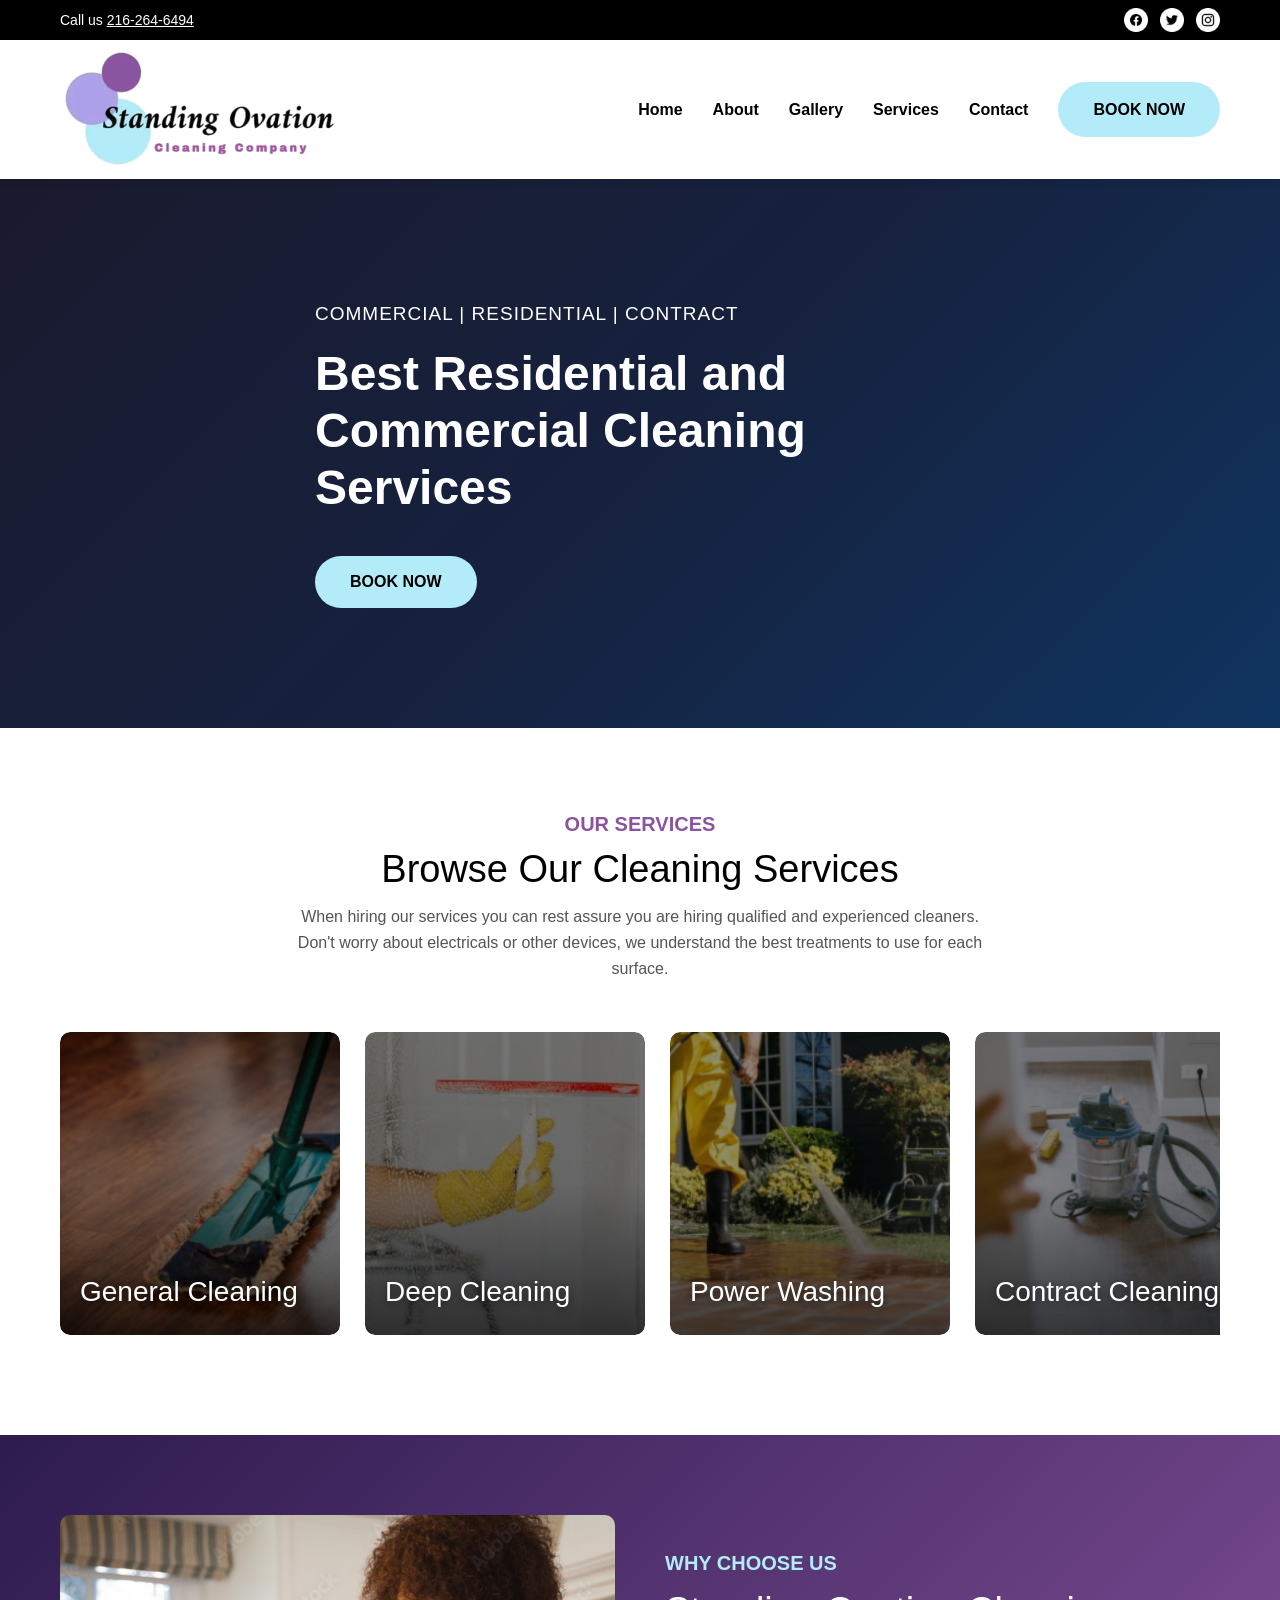
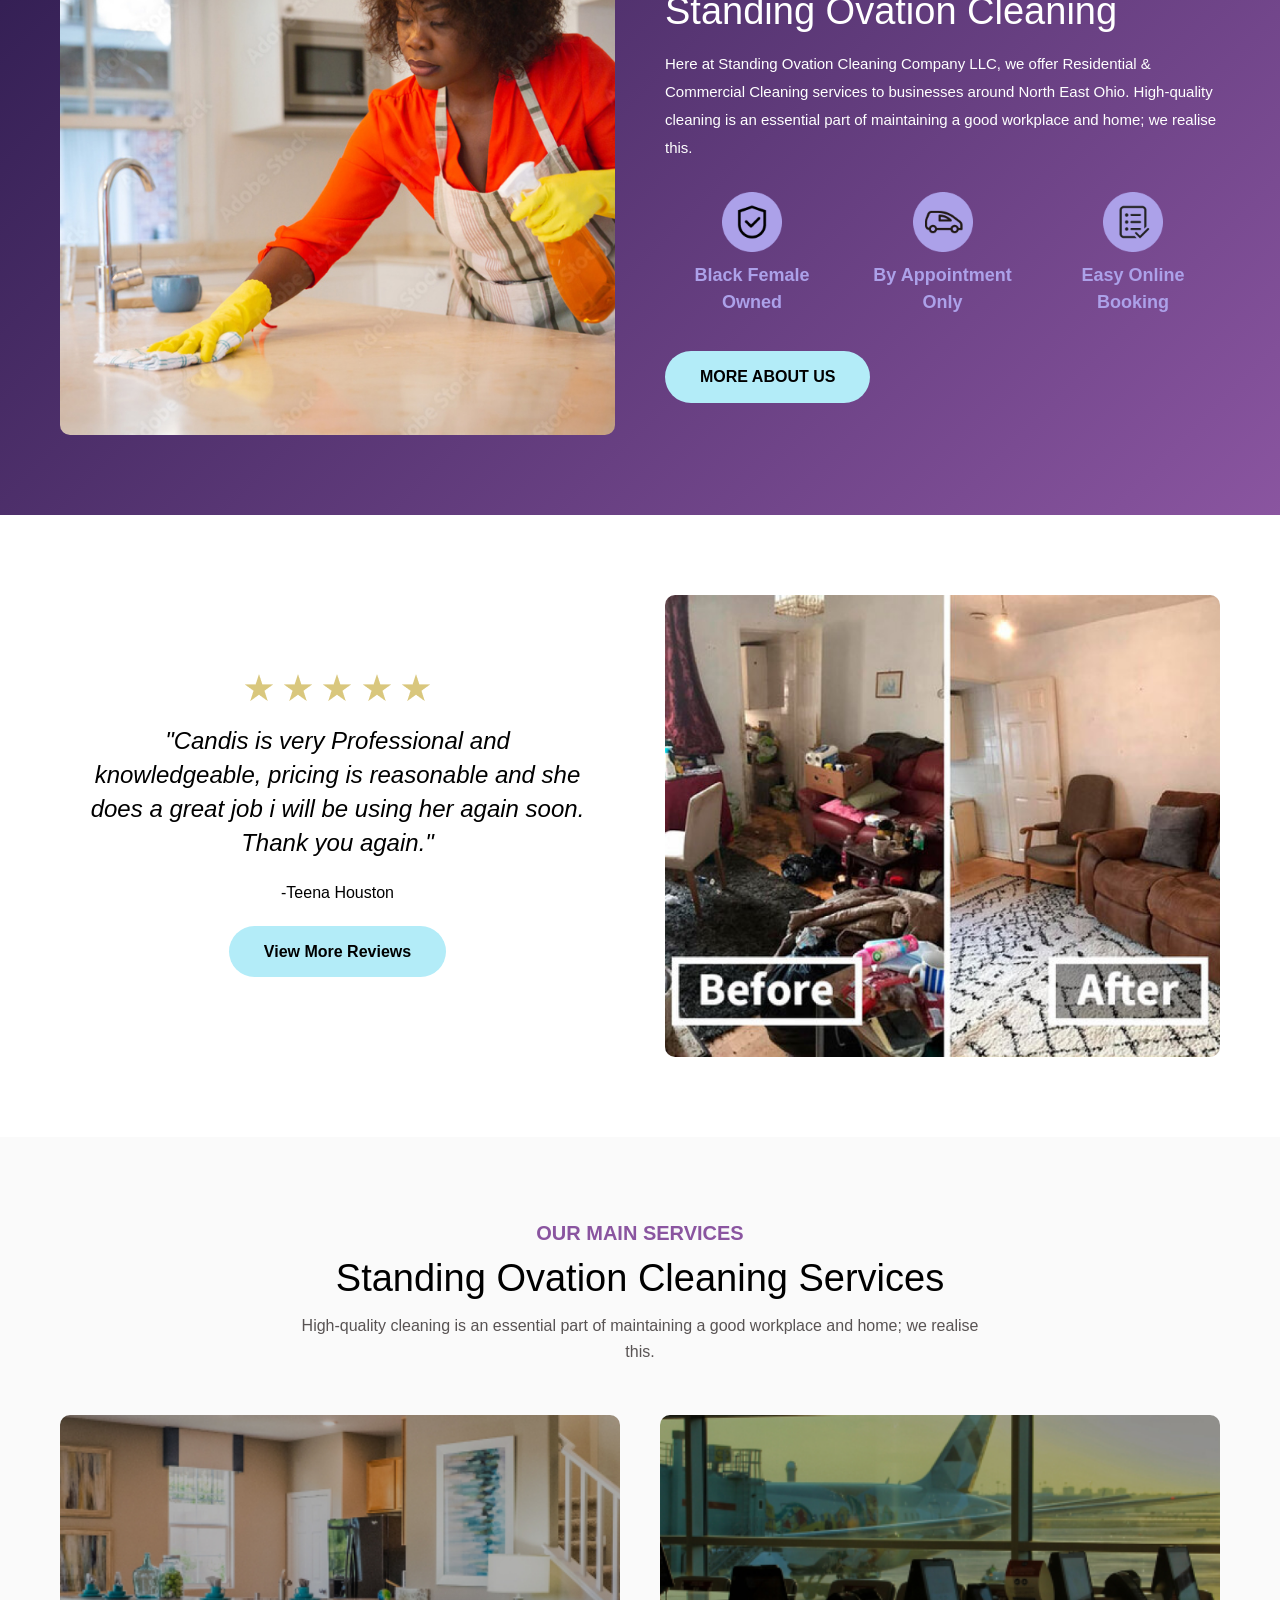
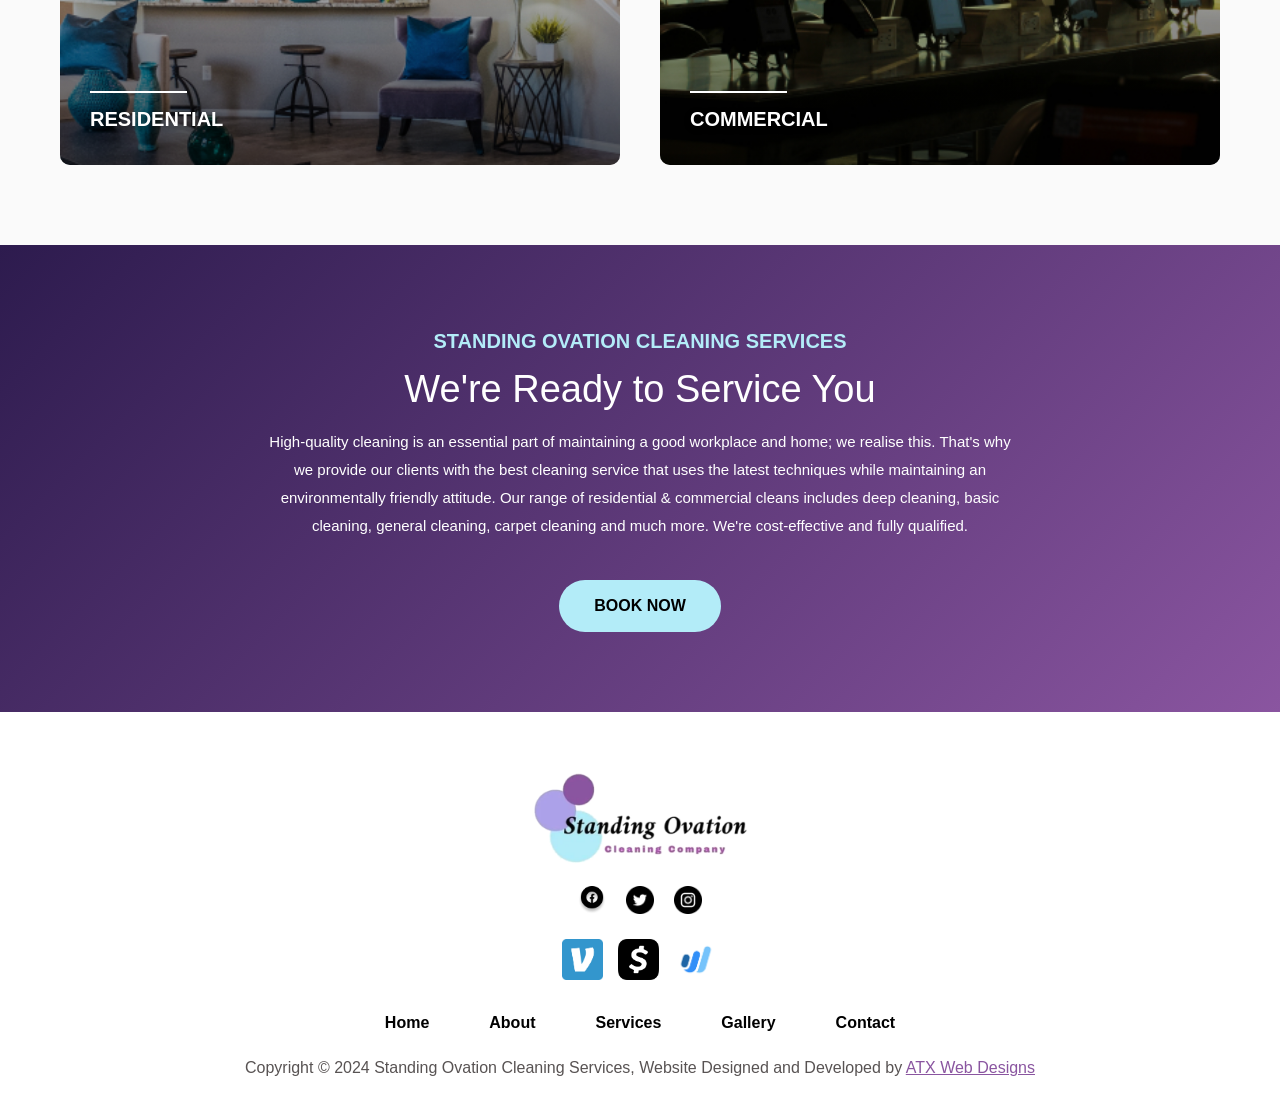
==== index.html @ 02c88025 "Rebuild site as standalone HTML/CSS/JS - decouple from WordPress Remove all WordPress/Divi dependenc" ====
<!DOCTYPE html>
<html lang="en">
<head>
  <meta charset="UTF-8">
  <meta name="viewport" content="width=device-width, initial-scale=1.0, user-scalable=yes, maximum-scale=5.0">
  <title>Standing Ovation Cleaning Company | Residential &amp; Commercial Cleaning Services</title>
  <meta name="description" content="Standing Ovation Cleaning Company LLC offers professional residential and commercial cleaning services in Northeast Ohio. Black female owned. Book online today.">

  <!-- Open Graph -->
  <meta property="og:type" content="website">
  <meta property="og:title" content="Standing Ovation Cleaning Company | Residential &amp; Commercial Cleaning Services">
  <meta property="og:description" content="Professional residential and commercial cleaning services in Northeast Ohio. Black female owned. Book online today.">
  <meta property="og:url" content="https://standingovationcleaning.us/">
  <meta property="og:site_name" content="Standing Ovation Cleaning Company">
  <meta property="og:image" content="images/logo-cutout-1.png">
  <meta property="og:locale" content="en_US">

  <!-- Favicon -->
  <link rel="icon" href="images/cropped-fab-icon-192x192.png" sizes="192x192">
  <link rel="apple-touch-icon" href="images/cropped-fab-icon-180x180.png">

  <!-- Stylesheet -->
  <link rel="stylesheet" href="css/styles.css">

  <!-- Schema.org LocalBusiness Structured Data -->
  <script type="application/ld+json">
  {
    "@context": "https://schema.org",
    "@type": "LocalBusiness",
    "name": "Standing Ovation Cleaning Company LLC",
    "description": "Professional residential and commercial cleaning services in Northeast Ohio.",
    "url": "https://standingovationcleaning.us/",
    "telephone": "+1-216-264-6494",
    "image": "https://standingovationcleaning.us/images/logo-cutout-1.png",
    "address": {
      "@type": "PostalAddress",
      "addressRegion": "OH",
      "addressCountry": "US"
    },
    "areaServed": {
      "@type": "Place",
      "name": "Northeast Ohio"
    },
    "sameAs": [
      "https://www.facebook.com/standingovationcleaningcompany",
      "https://www.instagram.com/standingovation_cleaning/"
    ],
    "serviceType": [
      "Residential Cleaning",
      "Commercial Cleaning",
      "Deep Cleaning",
      "General Cleaning",
      "Power Washing",
      "Contract Cleaning",
      "Maid Service",
      "Janitorial Cleaning",
      "Appliance Cleaning"
    ]
  }
  </script>
</head>
<body>

  <!-- Top Bar -->
  <div class="top-bar">
    <div class="container">
      <div class="top-bar-left">
        <p>Call us <a href="tel:+12162646494">216-264-6494</a></p>
      </div>
      <div class="top-bar-right">
        <ul class="social-icons">
          <li>
            <a href="https://www.facebook.com/standingovationcleaningcompany" target="_blank" rel="noopener" aria-label="Facebook">
              <img src="images/facebook.png" alt="Facebook icon" width="24" height="24">
            </a>
          </li>
          <li>
            <a href="https://twitter.com/intent/tweet?text=Standing+Ovation+Cleaning+Company+LLC&amp;url=https%3A%2F%2Fcleaningcompany.us" target="_blank" rel="noopener" aria-label="Twitter">
              <img src="images/twitter.png" alt="Twitter icon" width="24" height="24">
            </a>
          </li>
          <li>
            <a href="https://www.instagram.com/standingovation_cleaning/" target="_blank" rel="noopener" aria-label="Instagram">
              <img src="images/instagram.png" alt="Instagram icon" width="24" height="24">
            </a>
          </li>
        </ul>
      </div>
    </div>
  </div>

  <!-- Header -->
  <header class="site-header">
    <div class="container">
      <a href="#" class="logo">
        <img src="images/logo-cutout-1.png" alt="Standing Ovation Cleaning Company logo" width="278" height="119">
      </a>

      <button class="mobile-menu-toggle" aria-label="Open navigation menu" aria-expanded="false" aria-controls="main-nav">
        <span class="hamburger-icon"></span>
      </button>

      <nav id="main-nav" class="main-nav" aria-label="Main navigation">
        <ul class="nav-list">
          <li><a href="#" aria-current="page">Home</a></li>
          <li><a href="#about">About</a></li>
          <li><a href="#gallery">Gallery</a></li>
          <li class="has-submenu">
            <a href="#services">Services</a>
            <ul class="submenu">
              <li><a href="#services">General Cleaning</a></li>
              <li><a href="#services">Deep Cleaning</a></li>
              <li><a href="#services">Amenities</a></li>
            </ul>
          </li>
          <li><a href="#contact">Contact</a></li>
          <li><a href="#booking" class="btn btn-nav">BOOK NOW</a></li>
        </ul>
      </nav>
    </div>
  </header>

  <main>

    <!-- Hero Banner -->
    <section class="hero" id="home">
      <div class="container">
        <div class="hero-content">
          <p class="hero-subtitle">COMMERCIAL | RESIDENTIAL | CONTRACT</p>
          <h1>Best Residential and Commercial Cleaning Services</h1>
          <a href="#booking" class="btn btn-primary">BOOK NOW</a>
        </div>
      </div>
    </section>

    <!-- Services Carousel -->
    <section class="services-carousel" id="services">
      <div class="container">
        <div class="section-header">
          <p class="section-label">OUR SERVICES</p>
          <h2>Browse Our Cleaning Services</h2>
          <p>When hiring our services you can rest assure you are hiring qualified and experienced cleaners. Don't worry about electricals or other devices, we understand the best treatments to use for each surface.</p>
        </div>

        <div class="carousel-track">
          <div class="carousel-card">
            <a href="#booking">
              <img src="images/general-cleaning-new.jpg" alt="General cleaning service - professional home cleaning" loading="lazy">
              <h3>General Cleaning</h3>
            </a>
          </div>
          <div class="carousel-card">
            <a href="#booking">
              <img src="images/deep-clening-new.jpg" alt="Deep cleaning service - thorough sanitization and scrubbing" loading="lazy">
              <h3>Deep Cleaning</h3>
            </a>
          </div>
          <div class="carousel-card">
            <a href="#booking">
              <img src="images/power-cleaning-new.jpg" alt="Power washing service - exterior pressure cleaning" loading="lazy">
              <h3>Power Washing</h3>
            </a>
          </div>
          <div class="carousel-card">
            <a href="#booking">
              <img src="images/contract-cleaning-new.png" alt="Contract cleaning service - scheduled recurring cleaning" loading="lazy">
              <h3>Contract Cleaning</h3>
            </a>
          </div>
          <div class="carousel-card">
            <a href="#booking">
              <img src="images/maid-cleaning-new.jpg" alt="Maid service - professional housekeeping" loading="lazy">
              <h3>Maid Service</h3>
            </a>
          </div>
          <div class="carousel-card">
            <a href="#booking">
              <img src="images/pexels-tima-miroshnichenko-6195273.png" alt="Janitorial cleaning service - office and facility maintenance" loading="lazy">
              <h3>Janitorial Cleaning</h3>
            </a>
          </div>
          <div class="carousel-card">
            <a href="#booking">
              <img src="images/Appliance-Cleaning-new.jpg" alt="Appliance cleaning service - kitchen and laundry appliance care" loading="lazy">
              <h3>Appliance Cleaning</h3>
            </a>
          </div>
        </div>
      </div>
    </section>

    <!-- Why Choose Us -->
    <section class="why-choose-us" id="about">
      <div class="container">
        <div class="why-choose-us-grid">
          <div class="why-choose-us-image">
            <img src="images/Rectangle-15.jpg" alt="Standing Ovation Cleaning team member providing professional cleaning service" width="720" height="674" loading="lazy">
          </div>
          <div class="why-choose-us-content">
            <p class="section-label">WHY CHOOSE US</p>
            <h2>Standing Ovation Cleaning</h2>
            <p>Here at Standing Ovation Cleaning Company LLC, we offer Residential &amp; Commercial Cleaning services to businesses around North East Ohio. High-quality cleaning is an essential part of maintaining a good workplace and home; we realise this.</p>

            <div class="features">
              <div class="feature">
                <img src="images/nick-pic.png" alt="Black female owned business icon" loading="lazy">
                <h3>Black Female Owned</h3>
              </div>
              <div class="feature">
                <img src="images/car.png" alt="By appointment only icon" loading="lazy">
                <h3>By Appointment Only</h3>
              </div>
              <div class="feature">
                <img src="images/doc-pic.png" alt="Easy online booking icon" loading="lazy">
                <h3>Easy Online Booking</h3>
              </div>
            </div>

            <a href="#about" class="btn btn-secondary">MORE ABOUT US</a>
          </div>
        </div>
      </div>
    </section>

    <!-- Testimonial -->
    <section class="testimonial" id="gallery">
      <div class="container">
        <div class="testimonial-grid">
          <div class="testimonial-content">
            <img src="images/slider-star.png" alt="Five star rating" loading="lazy">
            <blockquote>
              <p>"Candis is very Professional and knowledgeable, pricing is reasonable and she does a great job i will be using her again soon. Thank you again."</p>
            </blockquote>
            <p class="testimonial-author">-Teena Houston</p>
            <a href="#about" class="testimonial-link">View More Reviews</a>
          </div>
          <div class="testimonial-image">
            <img src="images/Rectangle-24.png" alt="Happy customer after professional cleaning service" width="720" height="600" loading="lazy">
          </div>
        </div>
      </div>
    </section>

    <!-- Main Services -->
    <section class="main-services">
      <div class="container">
        <div class="section-header">
          <p class="section-label">OUR MAIN SERVICES</p>
          <h2>Standing Ovation Cleaning Services</h2>
          <p>High-quality cleaning is an essential part of maintaining a good workplace and home; we realise this.</p>
        </div>

        <div class="main-services-grid">
          <div class="main-service-card">
            <img src="images/Rectangle-18.jpg" alt="Residential cleaning - clean and organized living room" loading="lazy">
            <h3><a href="#booking">RESIDENTIAL</a></h3>
          </div>
          <div class="main-service-card">
            <img src="images/Rectangle-19.jpg" alt="Commercial cleaning - professional office space cleaning" loading="lazy">
            <h3><a href="#booking">COMMERCIAL</a></h3>
          </div>
        </div>
      </div>
    </section>

    <!-- Call to Action -->
    <section class="cta" id="booking">
      <div class="container">
        <p class="section-label">STANDING OVATION CLEANING SERVICES</p>
        <h2>We're Ready to Service You</h2>
        <p>High-quality cleaning is an essential part of maintaining a good workplace and home; we realise this. That's why we provide our clients with the best cleaning service that uses the latest techniques while maintaining an environmentally friendly attitude. Our range of residential &amp; commercial cleans includes deep cleaning, basic cleaning, general cleaning, carpet cleaning and much more. We're cost-effective and fully qualified.</p>
        <a href="#booking" class="btn btn-primary">BOOK NOW</a>
      </div>
    </section>

  </main>

  <!-- Footer -->
  <footer class="site-footer" id="contact">
    <div class="container">
      <div class="footer-logo">
        <a href="#">
          <img src="images/logo-cutout-1.png" alt="Standing Ovation Cleaning Company logo" loading="lazy">
        </a>
      </div>

      <ul class="footer-social">
        <li>
          <a href="https://www.facebook.com/standingovationcleaningcompany" target="_blank" rel="noopener" aria-label="Facebook">
            <img src="images/facebook-black.png" alt="Facebook icon" loading="lazy">
          </a>
        </li>
        <li>
          <a href="https://twitter.com/intent/tweet?text=Standing+Ovation+Cleaning+Company+LLC&amp;url=https%3A%2F%2Fcleaningcompany.us" target="_blank" rel="noopener" aria-label="Twitter">
            <img src="images/twitter-black.png" alt="Twitter icon" loading="lazy">
          </a>
        </li>
        <li>
          <a href="https://www.instagram.com/standingovation_cleaning/" target="_blank" rel="noopener" aria-label="Instagram">
            <img src="images/instagram-black.png" alt="Instagram icon" loading="lazy">
          </a>
        </li>
      </ul>

      <div class="payment-icons">
        <img src="images/images.png" alt="Credit card payments accepted" loading="lazy">
        <img src="images/cashapp-icon-2048x2047-bgl2c1jd.png" alt="CashApp payments accepted" loading="lazy">
        <img src="images/ov2lgrxqttiauqhbpsqf.png" alt="Additional payment method accepted" loading="lazy">
      </div>

      <nav class="footer-nav" aria-label="Footer navigation">
        <ul>
          <li><a href="#">Home</a></li>
          <li><a href="#about">About</a></li>
          <li><a href="#services">Services</a></li>
          <li><a href="#gallery">Gallery</a></li>
          <li><a href="#contact">Contact</a></li>
        </ul>
      </nav>

      <p class="copyright">Copyright &copy; 2024 Standing Ovation Cleaning Services, Website Designed and Developed by <a href="https://www.atxwebdesigns.com/" target="_blank" rel="noopener">ATX Web Designs</a></p>
    </div>
  </footer>

  <script src="js/main.js"></script>
</body>
</html>
---- css/styles.css ----
/* ============================================================
   Standing Ovation Cleaning Company — Main Stylesheet
   ============================================================ */

/* ----------------------------------------------------------
   Custom Properties
   ---------------------------------------------------------- */
:root {
  --color-primary-cyan: #B3ECF8;
  --color-purple: #8A55A0;
  --color-purple-accent: #ACA1E9;
  --color-text-dark: #000000;
  --color-text-gray: #585353;
  --color-white: #FFFFFF;

  --font-family: 'Gotham', Arial, Helvetica, sans-serif;
}

/* ----------------------------------------------------------
   @font-face — Gotham Family
   Font files expected at ../fonts/ relative to this CSS file.
   ---------------------------------------------------------- */

/* Gotham Black — 900 */
@font-face {
  font-family: 'Gotham';
  src: url('../fonts/Gotham-Black.woff2') format('woff2'),
       url('../fonts/Gotham-Black.woff') format('woff'),
       url('../fonts/Gotham-Black.ttf') format('truetype');
  font-weight: 900;
  font-style: normal;
  font-display: swap;
}

/* Gotham Bold — 700 */
@font-face {
  font-family: 'Gotham';
  src: url('../fonts/Gotham-Bold.woff2') format('woff2'),
       url('../fonts/Gotham-Bold.woff') format('woff'),
       url('../fonts/Gotham-Bold.ttf') format('truetype');
  font-weight: 700;
  font-style: normal;
  font-display: swap;
}

/* Gotham Medium — 500 */
@font-face {
  font-family: 'Gotham';
  src: url('../fonts/Gotham-Medium.woff2') format('woff2'),
       url('../fonts/Gotham-Medium.woff') format('woff'),
       url('../fonts/Gotham-Medium.ttf') format('truetype');
  font-weight: 500;
  font-style: normal;
  font-display: swap;
}

/* Gotham Light — 300 */
@font-face {
  font-family: 'Gotham';
  src: url('../fonts/Gotham-Light.woff2') format('woff2'),
       url('../fonts/Gotham-Light.woff') format('woff'),
       url('../fonts/Gotham-Light.ttf') format('truetype');
  font-weight: 300;
  font-style: normal;
  font-display: swap;
}

/* Gotham XLight — 200 */
@font-face {
  font-family: 'Gotham';
  src: url('../fonts/Gotham-XLight.woff2') format('woff2'),
       url('../fonts/Gotham-XLight.woff') format('woff'),
       url('../fonts/Gotham-XLight.ttf') format('truetype');
  font-weight: 200;
  font-style: normal;
  font-display: swap;
}

/* Gotham Thin — 100 */
@font-face {
  font-family: 'Gotham';
  src: url('../fonts/Gotham-Thin.woff2') format('woff2'),
       url('../fonts/Gotham-Thin.woff') format('woff'),
       url('../fonts/Gotham-Thin.ttf') format('truetype');
  font-weight: 100;
  font-style: normal;
  font-display: swap;
}

/* Gotham Book Italic — 500 italic */
@font-face {
  font-family: 'Gotham';
  src: url('../fonts/Gotham-BookItalic.woff2') format('woff2'),
       url('../fonts/Gotham-BookItalic.woff') format('woff'),
       url('../fonts/Gotham-BookItalic.ttf') format('truetype');
  font-weight: 500;
  font-style: italic;
  font-display: swap;
}

/* Gotham Thin Italic — 100 italic */
@font-face {
  font-family: 'Gotham';
  src: url('../fonts/Gotham-ThinItalic.woff2') format('woff2'),
       url('../fonts/Gotham-ThinItalic.woff') format('woff'),
       url('../fonts/Gotham-ThinItalic.ttf') format('truetype');
  font-weight: 100;
  font-style: italic;
  font-display: swap;
}

/* Gotham XLight Italic — 200 italic */
@font-face {
  font-family: 'Gotham';
  src: url('../fonts/Gotham-XLightItalic.woff2') format('woff2'),
       url('../fonts/Gotham-XLightItalic.woff') format('woff'),
       url('../fonts/Gotham-XLightItalic.ttf') format('truetype');
  font-weight: 200;
  font-style: italic;
  font-display: swap;
}

/* Gotham Ultra Italic — 900 italic */
@font-face {
  font-family: 'Gotham';
  src: url('../fonts/Gotham-UltraItalic.woff2') format('woff2'),
       url('../fonts/Gotham-UltraItalic.woff') format('woff'),
       url('../fonts/Gotham-UltraItalic.ttf') format('truetype');
  font-weight: 900;
  font-style: italic;
  font-display: swap;
}

/* ----------------------------------------------------------
   Reset & Base
   ---------------------------------------------------------- */
*,
*::before,
*::after {
  box-sizing: border-box;
  margin: 0;
  padding: 0;
}

html {
  scroll-behavior: smooth;
}

body {
  font-family: var(--font-family);
  font-weight: 400;
  color: var(--color-text-dark);
  line-height: 1.6;
  -webkit-font-smoothing: antialiased;
  -moz-osx-font-smoothing: grayscale;
}

img {
  max-width: 100%;
  height: auto;
  display: block;
}

a {
  text-decoration: none;
  color: inherit;
}

ul {
  list-style: none;
}

/* Keyboard-accessible focus outlines */
:focus-visible {
  outline: 2px solid var(--color-purple);
  outline-offset: 2px;
}

/* ----------------------------------------------------------
   Layout — Container
   ---------------------------------------------------------- */
.container {
  max-width: 1200px;
  margin: 0 auto;
  padding: 0 20px;
}

/* ----------------------------------------------------------
   Buttons (shared)
   ---------------------------------------------------------- */
.btn {
  display: inline-block;
  font-family: var(--font-family);
  font-weight: 600;
  font-size: 16px;
  border: none;
  cursor: pointer;
  border-radius: 50px;
  padding: 13px 35px;
  transition: background-color 0.3s ease, color 0.3s ease;
  text-align: center;
}

.btn-primary {
  background-color: var(--color-primary-cyan);
  color: var(--color-text-dark);
}

.btn-primary:hover,
.btn-primary:focus,
.btn-primary:active {
  background-color: var(--color-purple);
  color: var(--color-white);
}

.btn-secondary {
  background-color: var(--color-primary-cyan);
  color: var(--color-text-dark);
}

.btn-secondary:hover,
.btn-secondary:focus,
.btn-secondary:active {
  background-color: var(--color-purple);
  color: var(--color-white);
}

.btn-nav {
  background-color: var(--color-primary-cyan);
  color: var(--color-text-dark);
  padding: 15px 35px;
  font-weight: 900;
}

.btn-nav:hover,
.btn-nav:focus,
.btn-nav:active {
  background-color: var(--color-purple);
  color: var(--color-white);
}

/* ----------------------------------------------------------
   Top Bar
   ---------------------------------------------------------- */
.top-bar {
  background-color: #000;
  color: var(--color-white);
  font-size: 14px;
  padding: 8px 0;
}

.top-bar .container {
  display: flex;
  justify-content: space-between;
  align-items: center;
}

.top-bar-left p {
  margin: 0;
  font-weight: 400;
}

.top-bar-left a {
  color: var(--color-white);
  text-decoration: underline;
}

.top-bar-left a:hover,
.top-bar-left a:focus,
.top-bar-left a:active {
  color: var(--color-primary-cyan);
}

.social-icons {
  display: flex;
  gap: 12px;
  align-items: center;
}

.social-icons img {
  width: 24px;
  height: 24px;
  transition: opacity 0.2s ease;
}

.social-icons a:hover img,
.social-icons a:focus img,
.social-icons a:active img {
  opacity: 0.7;
}

/* ----------------------------------------------------------
   Header
   ---------------------------------------------------------- */
.site-header {
  background-color: var(--color-white);
  position: sticky;
  top: 0;
  z-index: 1000;
  box-shadow: 0 2px 8px rgba(0, 0, 0, 0.08);
}

.site-header .container {
  display: flex;
  justify-content: space-between;
  align-items: center;
  padding-top: 10px;
  padding-bottom: 10px;
}

/* Logo */
.logo img {
  width: 278px;
  height: 119px;
  object-fit: contain;
}

/* Desktop Navigation */
.nav-list {
  display: flex;
  align-items: center;
  gap: 30px;
}

.nav-list a {
  font-weight: 900;
  font-size: 16px;
  color: var(--color-text-dark);
  transition: color 0.2s ease;
}

.nav-list a:hover,
.nav-list a:focus,
.nav-list a:active {
  color: var(--color-purple);
}

/* Submenu */
.has-submenu {
  position: relative;
}

.submenu {
  position: absolute;
  top: 100%;
  left: 0;
  background-color: var(--color-white);
  box-shadow: 0 4px 12px rgba(0, 0, 0, 0.12);
  border-radius: 4px;
  min-width: 180px;
  padding: 8px 0;
  opacity: 0;
  visibility: hidden;
  transform: translateY(8px);
  transition: opacity 0.25s ease, visibility 0.25s ease, transform 0.25s ease;
  z-index: 100;
}

.has-submenu:hover .submenu,
.has-submenu:focus-within .submenu {
  opacity: 1;
  visibility: visible;
  transform: translateY(0);
}

.submenu li {
  padding: 0;
}

.submenu a {
  display: block;
  padding: 8px 20px;
  font-weight: 500;
  font-size: 14px;
  white-space: nowrap;
}

.submenu a:hover,
.submenu a:focus,
.submenu a:active {
  background-color: #f5f5f5;
  color: var(--color-purple);
}

/* Mobile menu toggle — hidden on desktop */
.mobile-menu-toggle {
  display: none;
  background: none;
  border: none;
  cursor: pointer;
  padding: 10px;
  z-index: 1100;
}

.hamburger-icon,
.hamburger-icon::before,
.hamburger-icon::after {
  display: block;
  width: 28px;
  height: 3px;
  background-color: var(--color-text-dark);
  border-radius: 2px;
  transition: transform 0.3s ease, opacity 0.3s ease;
}

.hamburger-icon {
  position: relative;
}

.hamburger-icon::before,
.hamburger-icon::after {
  content: '';
  position: absolute;
  left: 0;
}

.hamburger-icon::before {
  top: -8px;
}

.hamburger-icon::after {
  top: 8px;
}

/* Hamburger → X animation when .active */
.mobile-menu-toggle.active .hamburger-icon {
  background-color: transparent;
}

.mobile-menu-toggle.active .hamburger-icon::before {
  top: 0;
  transform: rotate(45deg);
}

.mobile-menu-toggle.active .hamburger-icon::after {
  top: 0;
  transform: rotate(-45deg);
}

/* ----------------------------------------------------------
   Hero Section
   ---------------------------------------------------------- */
.hero {
  background: linear-gradient(135deg, #1a1a2e 0%, #16213e 50%, #0f3460 100%);
  background-size: cover;
  background-position: center;
  padding: 120px 0;
  min-height: 500px;
  display: flex;
  align-items: center;
}

.hero-content {
  max-width: 650px;
}

.hero-subtitle {
  font-weight: 500;
  font-size: 19px;
  color: var(--color-white);
  letter-spacing: 1px;
  text-transform: uppercase;
  margin-bottom: 16px;
}

.hero h1 {
  font-weight: 600;
  font-size: 48px;
  line-height: 57px;
  color: var(--color-white);
  margin-bottom: 30px;
}

.hero .btn {
  margin-top: 10px;
}

/* ----------------------------------------------------------
   Section Shared Styles
   ---------------------------------------------------------- */
.section-header {
  text-align: center;
  max-width: 700px;
  margin: 0 auto 50px;
}

.section-label {
  font-weight: 700;
  font-size: 20px;
  text-transform: uppercase;
  margin-bottom: 10px;
}

/* Default section-label color is purple (services, main-services) */
.services-carousel .section-label,
.main-services .section-label {
  color: var(--color-purple);
}

/* Why Choose Us and CTA use cyan label */
.why-choose-us .section-label,
.cta .section-label {
  color: var(--color-primary-cyan);
}

.section-header h2 {
  font-weight: 500;
  font-size: 38px;
  line-height: 38px;
  color: var(--color-text-dark);
  margin-bottom: 16px;
}

.section-header p:not(.section-label) {
  font-weight: 500;
  font-size: 16px;
  line-height: 26px;
  color: var(--color-text-gray);
}

/* ----------------------------------------------------------
   Services Carousel
   ---------------------------------------------------------- */
.services-carousel {
  padding: 80px 0;
}

.carousel-track {
  display: flex;
  gap: 25px;
  overflow-x: auto;
  scroll-snap-type: x mandatory;
  -webkit-overflow-scrolling: touch;
  padding-bottom: 20px;
  scrollbar-width: thin;
  scrollbar-color: var(--color-purple) #eee;
}

.carousel-track::-webkit-scrollbar {
  height: 6px;
}

.carousel-track::-webkit-scrollbar-track {
  background: #eee;
  border-radius: 3px;
}

.carousel-track::-webkit-scrollbar-thumb {
  background: var(--color-purple);
  border-radius: 3px;
}

.carousel-card {
  flex: 0 0 280px;
  scroll-snap-align: start;
  position: relative;
  border-radius: 10px;
  overflow: hidden;
  transition: transform 0.3s ease, box-shadow 0.3s ease;
}

.carousel-card:hover,
.carousel-card:focus-within {
  transform: scale(1.03);
  box-shadow: 0 8px 24px rgba(0, 0, 0, 0.15);
}

.carousel-card a {
  display: block;
  position: relative;
}

.carousel-card img {
  width: 100%;
  min-height: 303px;
  object-fit: cover;
  border-radius: 10px;
}

.carousel-card h3 {
  position: absolute;
  bottom: 20px;
  left: 20px;
  color: var(--color-white);
  font-weight: 500;
  font-size: 28px;
  text-shadow: 0 2px 8px rgba(0, 0, 0, 0.5);
  z-index: 1;
}

/* Gradient overlay on card for text readability */
.carousel-card a::after {
  content: '';
  position: absolute;
  bottom: 0;
  left: 0;
  right: 0;
  height: 50%;
  background: linear-gradient(to top, rgba(0, 0, 0, 0.55), transparent);
  border-radius: 0 0 10px 10px;
  pointer-events: none;
}

/* ----------------------------------------------------------
   Why Choose Us
   ---------------------------------------------------------- */
.why-choose-us {
  background: linear-gradient(135deg, #2d1b4e 0%, var(--color-purple) 100%);
  padding: 80px 0;
}

.why-choose-us-grid {
  display: grid;
  grid-template-columns: 1fr 1fr;
  gap: 50px;
  align-items: center;
}

.why-choose-us-image img {
  width: 100%;
  border-radius: 10px;
  object-fit: cover;
}

.why-choose-us-content .section-label {
  color: var(--color-primary-cyan);
}

.why-choose-us-content h2 {
  font-weight: 500;
  font-size: 38px;
  line-height: 45px;
  color: var(--color-white);
  margin-bottom: 16px;
}

.why-choose-us-content > p:not(.section-label) {
  font-weight: 400;
  font-size: 15px;
  line-height: 28px;
  color: var(--color-white);
  margin-bottom: 30px;
}

/* Features row */
.features {
  display: flex;
  justify-content: space-around;
  text-align: center;
  margin-bottom: 35px;
  gap: 15px;
}

.feature img {
  width: 60px;
  height: 60px;
  margin: 0 auto 10px;
  object-fit: contain;
}

.feature h3 {
  font-weight: 700;
  font-size: 18px;
  line-height: 27px;
  color: var(--color-purple-accent);
}

/* ----------------------------------------------------------
   Testimonial
   ---------------------------------------------------------- */
.testimonial {
  padding: 80px 0;
}

.testimonial-grid {
  display: grid;
  grid-template-columns: 1fr 1fr;
  gap: 50px;
  align-items: center;
}

.testimonial-content {
  text-align: center;
  padding: 20px;
}

.testimonial-content img {
  margin: 0 auto 20px;
}

.testimonial-content blockquote {
  margin: 0 0 20px;
}

.testimonial-content blockquote p {
  font-weight: 500;
  font-size: 24px;
  line-height: 34px;
  color: var(--color-text-dark);
  font-style: italic;
}

.testimonial-author {
  font-weight: 400;
  font-size: 16px;
  color: var(--color-text-dark);
  margin-bottom: 20px;
}

.testimonial-link {
  display: inline-block;
  background-color: var(--color-primary-cyan);
  color: var(--color-text-dark);
  font-weight: 600;
  font-size: 16px;
  padding: 13px 35px;
  border-radius: 50px;
  transition: background-color 0.3s ease, color 0.3s ease;
}

.testimonial-link:hover,
.testimonial-link:focus,
.testimonial-link:active {
  background-color: var(--color-purple);
  color: var(--color-white);
}

.testimonial-image img {
  width: 100%;
  border-radius: 10px;
  object-fit: cover;
}

/* ----------------------------------------------------------
   Main Services
   ---------------------------------------------------------- */
.main-services {
  padding: 80px 0;
  background-color: #fafafa;
}

.main-services-grid {
  display: grid;
  grid-template-columns: 1fr 1fr;
  gap: 40px;
}

.main-service-card {
  position: relative;
  border-radius: 10px;
  overflow: hidden;
}

.main-service-card img {
  width: 100%;
  min-height: 350px;
  object-fit: cover;
}

.main-service-card h3 {
  position: absolute;
  bottom: 30px;
  left: 30px;
  z-index: 1;
}

.main-service-card h3::before {
  content: '';
  display: block;
  width: 97px;
  height: 2px;
  background-color: var(--color-white);
  margin-bottom: 10px;
}

.main-service-card h3 a {
  color: var(--color-white);
  font-weight: 700;
  font-size: 20px;
  text-shadow: 0 2px 6px rgba(0, 0, 0, 0.4);
}

/* Dark gradient overlay */
.main-service-card::after {
  content: '';
  position: absolute;
  bottom: 0;
  left: 0;
  right: 0;
  height: 50%;
  background: linear-gradient(to top, rgba(0, 0, 0, 0.5), transparent);
  pointer-events: none;
}

/* ----------------------------------------------------------
   Call to Action (CTA)
   ---------------------------------------------------------- */
.cta {
  background: linear-gradient(135deg, #2d1b4e 0%, var(--color-purple) 100%);
  padding: 80px 0;
  text-align: center;
}

.cta .section-label {
  color: var(--color-primary-cyan);
}

.cta h2 {
  font-weight: 500;
  font-size: 38px;
  line-height: 45px;
  color: var(--color-white);
  margin-bottom: 16px;
}

.cta > .container > p:not(.section-label) {
  font-weight: 400;
  font-size: 15px;
  line-height: 28px;
  color: var(--color-white);
  max-width: 750px;
  margin: 0 auto 30px;
}

.cta .btn {
  margin-top: 10px;
}

/* ----------------------------------------------------------
   Footer
   ---------------------------------------------------------- */
.site-footer {
  padding: 60px 0 30px;
  text-align: center;
}

.footer-logo {
  margin-bottom: 20px;
}

.footer-logo img {
  margin: 0 auto;
  max-width: 220px;
}

.footer-social {
  display: flex;
  justify-content: center;
  gap: 20px;
  margin-top: 20px;
  margin-bottom: 25px;
}

.footer-social img {
  width: 28px;
  height: 28px;
  transition: opacity 0.2s ease;
}

.footer-social a:hover img,
.footer-social a:focus img,
.footer-social a:active img {
  opacity: 0.6;
}

.payment-icons {
  display: flex;
  justify-content: center;
  gap: 15px;
  margin-bottom: 30px;
  align-items: center;
}

.payment-icons img {
  height: 41px;
  object-fit: cover;
}

.footer-nav ul {
  display: flex;
  justify-content: center;
  gap: 60px;
  flex-wrap: wrap;
  margin-bottom: 20px;
}

.footer-nav a {
  font-weight: 700;
  font-size: 16px;
  color: var(--color-text-dark);
  transition: color 0.2s ease;
}

.footer-nav a:hover,
.footer-nav a:focus,
.footer-nav a:active {
  color: var(--color-purple);
}

.copyright {
  font-weight: 400;
  font-size: 16px;
  color: var(--color-text-gray);
  margin-top: 20px;
}

.copyright a {
  color: var(--color-purple);
  text-decoration: underline;
}

.copyright a:hover,
.copyright a:focus,
.copyright a:active {
  color: var(--color-text-dark);
}

/* ----------------------------------------------------------
   Responsive — 1181px
   ---------------------------------------------------------- */
@media (max-width: 1181px) {
  .nav-list {
    gap: 20px;
  }

  .nav-list a {
    font-size: 15px;
  }
}

/* ----------------------------------------------------------
   Responsive — 991px  (Tablet / small laptop)
   ---------------------------------------------------------- */
@media (max-width: 991px) {
  /* Show hamburger, hide desktop nav */
  .mobile-menu-toggle {
    display: block;
  }

  .main-nav {
    position: absolute;
    top: 100%;
    left: 0;
    right: 0;
    background-color: var(--color-white);
    box-shadow: 0 4px 12px rgba(0, 0, 0, 0.1);
    max-height: 0;
    overflow: hidden;
    transition: max-height 0.4s ease;
  }

  .main-nav.active {
    max-height: 500px;
  }

  .nav-list {
    flex-direction: column;
    gap: 0;
    padding: 20px;
  }

  .nav-list li {
    width: 100%;
  }

  .nav-list a {
    display: block;
    padding: 12px 0;
    border-bottom: 1px solid #eee;
  }

  .nav-list .btn-nav {
    text-align: center;
    margin-top: 10px;
    border-bottom: none;
  }

  /* Submenu in mobile */
  .submenu {
    position: static;
    opacity: 1;
    visibility: visible;
    transform: none;
    box-shadow: none;
    padding-left: 20px;
  }

  /* Typography scale down */
  .hero h1 {
    font-size: 40px;
    line-height: 48px;
  }

  .hero-subtitle {
    font-size: 17px;
  }

  .section-label {
    font-size: 18px;
  }

  .section-header h2,
  .why-choose-us-content h2,
  .cta h2 {
    font-size: 34px;
    line-height: 40px;
  }

  /* Stack grids */
  .why-choose-us-grid,
  .testimonial-grid,
  .main-services-grid {
    grid-template-columns: 1fr;
  }

  .why-choose-us-image {
    order: -1;
  }

  .testimonial-image {
    order: -1;
  }

  .hero {
    padding: 80px 0;
    min-height: auto;
  }
}

/* ----------------------------------------------------------
   Responsive — 768px  (Tablet portrait)
   ---------------------------------------------------------- */
@media (max-width: 768px) {
  .logo img {
    width: 200px;
    height: auto;
  }

  .hero h1 {
    font-size: 36px;
    line-height: 44px;
  }

  .carousel-card {
    flex: 0 0 240px;
  }

  .carousel-card h3 {
    font-size: 22px;
  }

  .features {
    flex-wrap: wrap;
    gap: 25px;
  }

  .feature {
    flex: 0 0 calc(50% - 15px);
  }

  .testimonial-content blockquote p {
    font-size: 20px;
    line-height: 30px;
  }

  .footer-nav ul {
    gap: 30px;
  }

  .main-service-card img {
    min-height: 280px;
  }

  .services-carousel,
  .why-choose-us,
  .testimonial,
  .main-services,
  .cta {
    padding: 60px 0;
  }
}

/* ----------------------------------------------------------
   Responsive — 496px  (Mobile)
   ---------------------------------------------------------- */
@media (max-width: 496px) {
  /* Top bar: stack and center */
  .top-bar .container {
    flex-direction: column;
    text-align: center;
    gap: 8px;
  }

  .social-icons {
    justify-content: center;
  }

  .logo img {
    width: 170px;
    height: auto;
  }

  /* Hero */
  .hero {
    padding: 60px 0;
  }

  .hero h1 {
    font-size: 28px;
    line-height: 36px;
  }

  .hero-subtitle {
    font-size: 14px;
  }

  /* Section typography */
  .section-label {
    font-size: 16px;
  }

  .section-header h2,
  .why-choose-us-content h2,
  .cta h2 {
    font-size: 25px;
    line-height: 32px;
  }

  .testimonial-content blockquote p {
    font-size: 18px;
    line-height: 26px;
  }

  /* Carousel */
  .carousel-card {
    flex: 0 0 220px;
  }

  .carousel-card h3 {
    font-size: 20px;
  }

  /* Features stack to single column */
  .feature {
    flex: 0 0 100%;
  }

  /* Footer menu vertical */
  .footer-nav ul {
    flex-direction: column;
    gap: 16px;
  }

  .payment-icons {
    flex-wrap: wrap;
  }

  .btn {
    padding: 12px 28px;
    font-size: 15px;
  }

  .main-service-card img {
    min-height: 220px;
  }

  .services-carousel,
  .why-choose-us,
  .testimonial,
  .main-services,
  .cta {
    padding: 45px 0;
  }
}
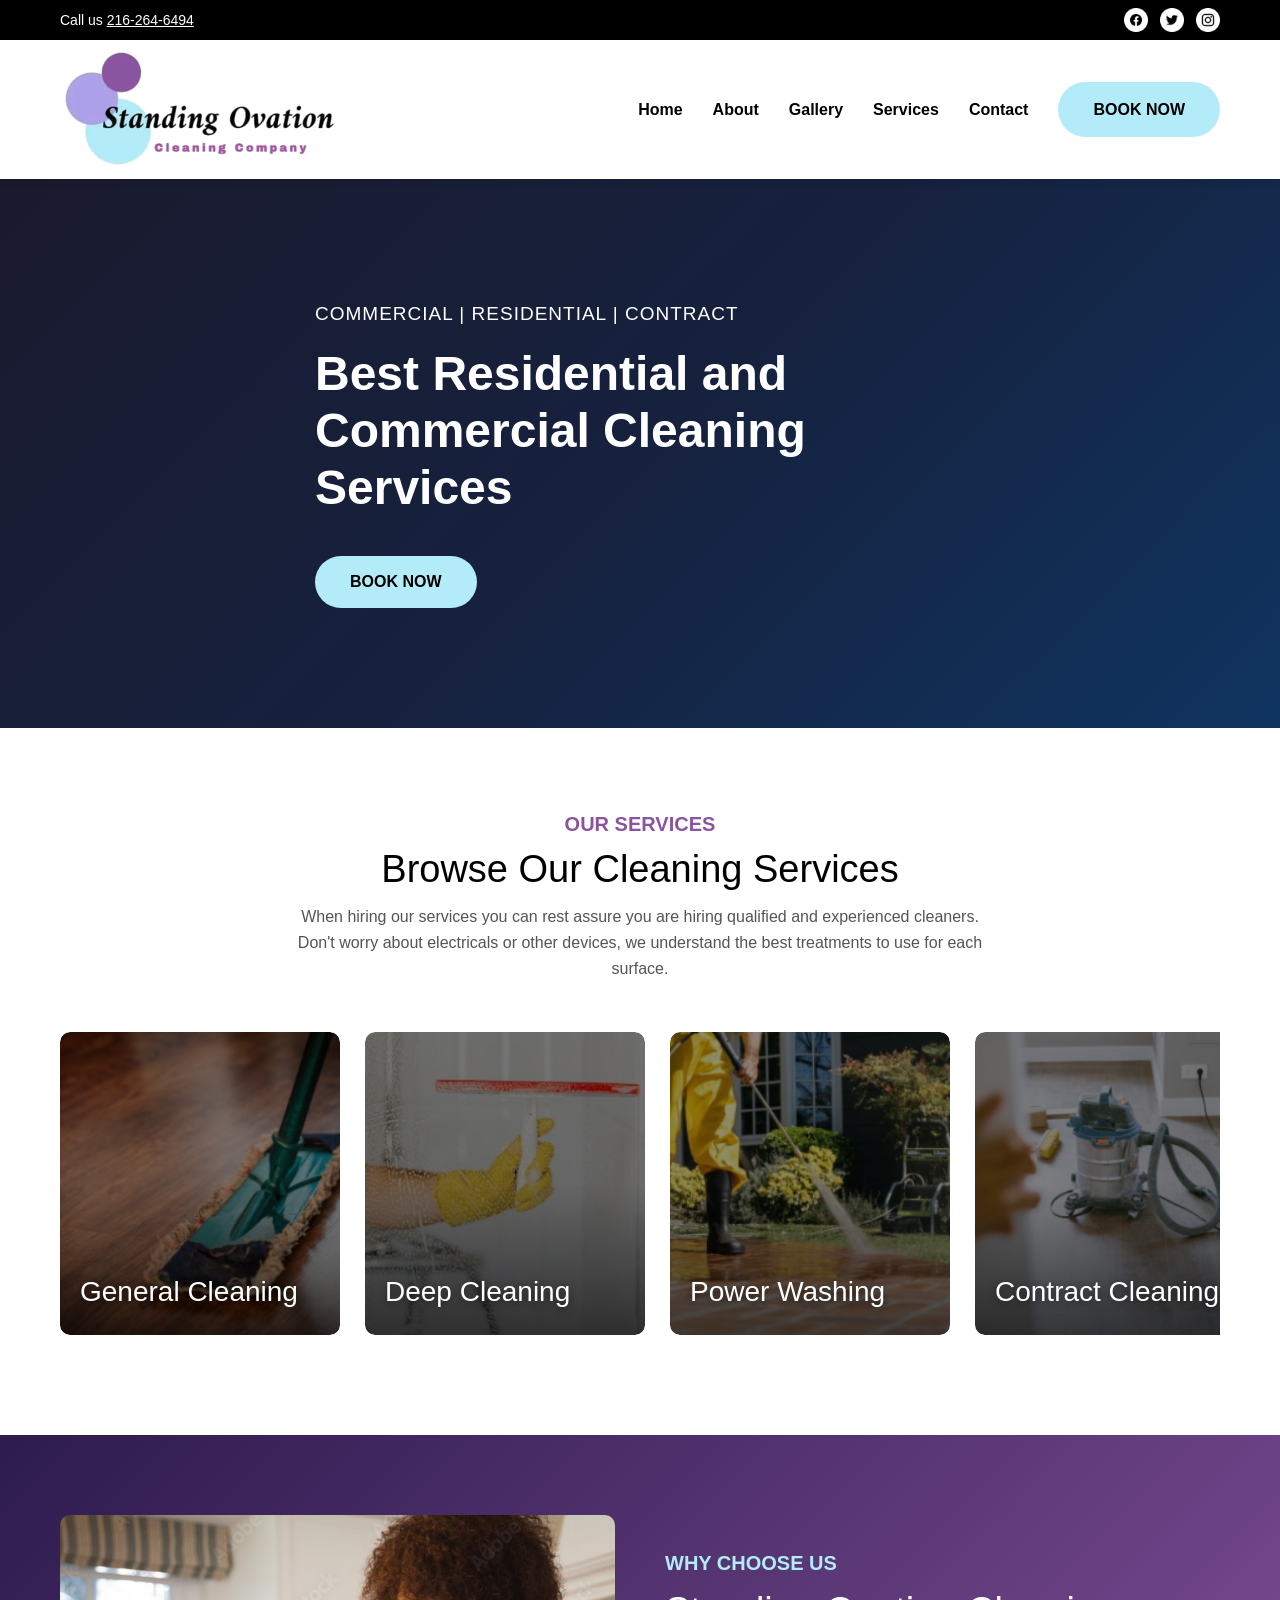
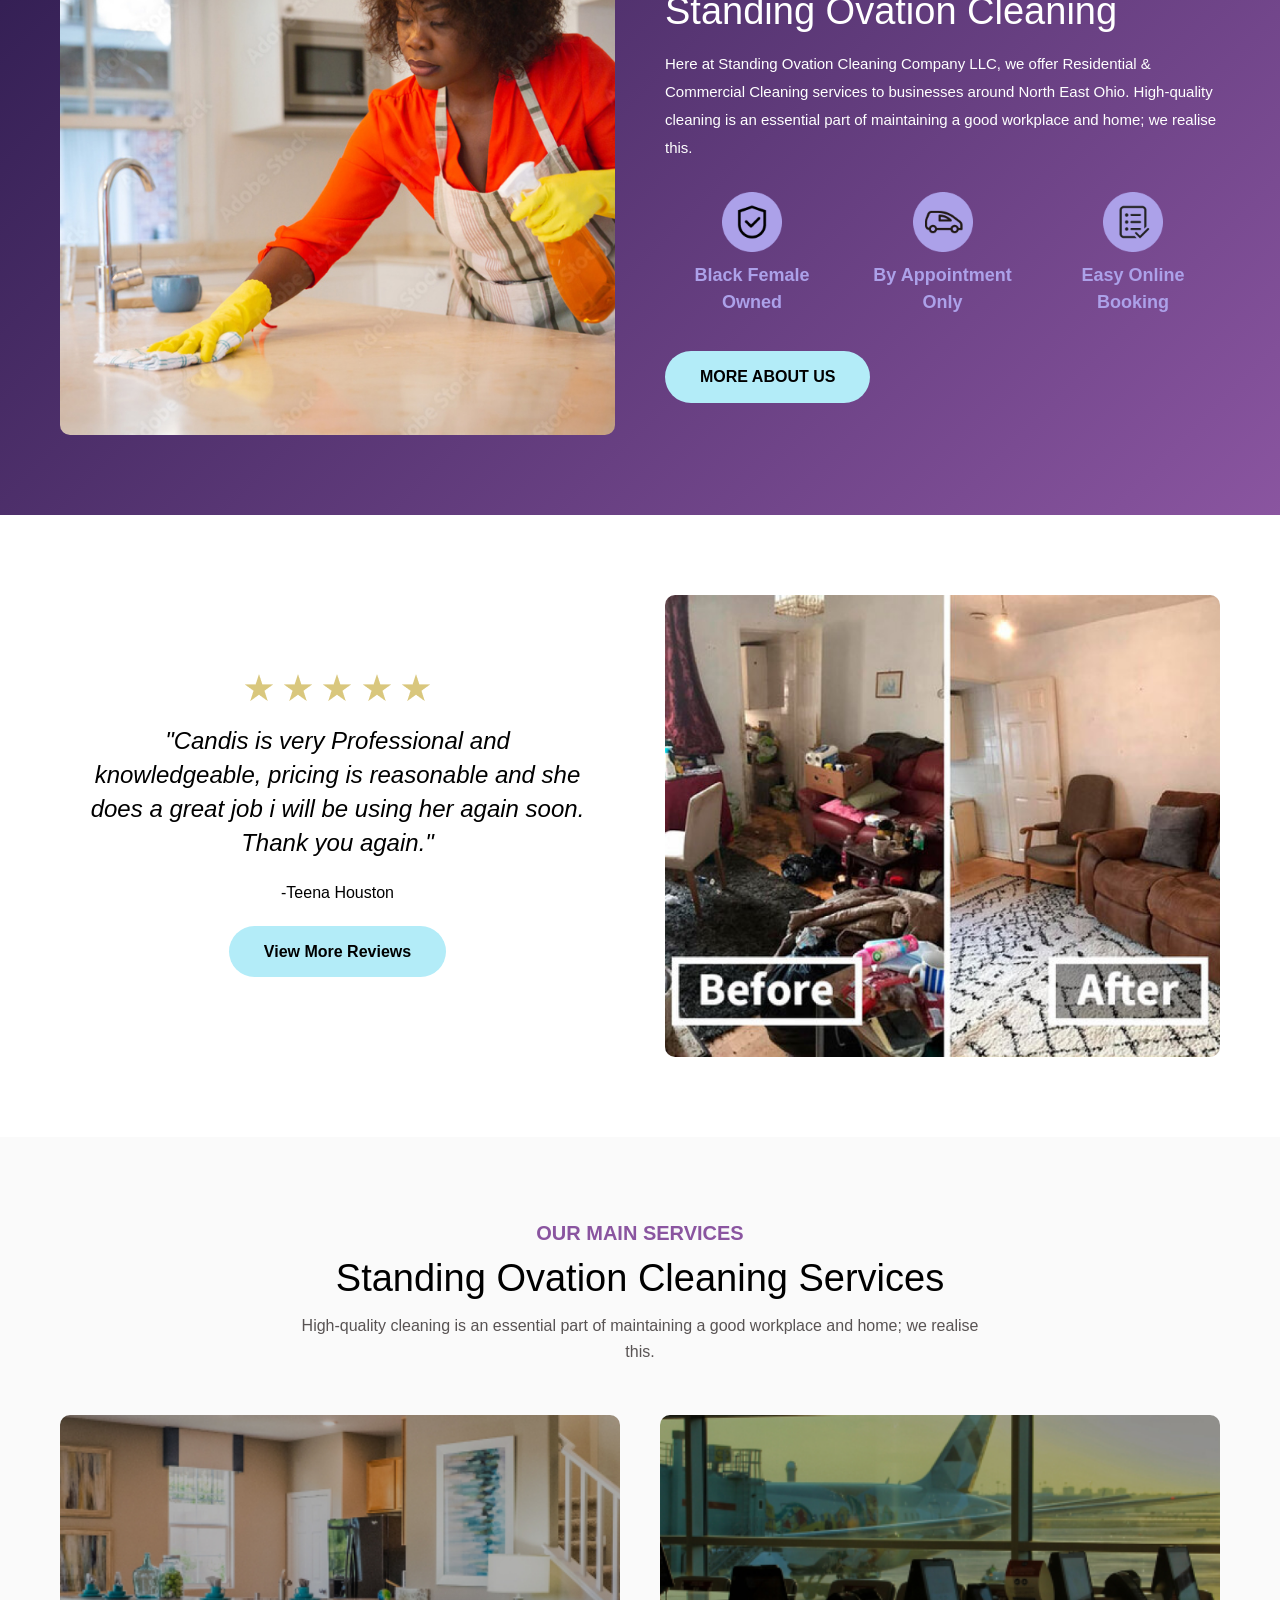
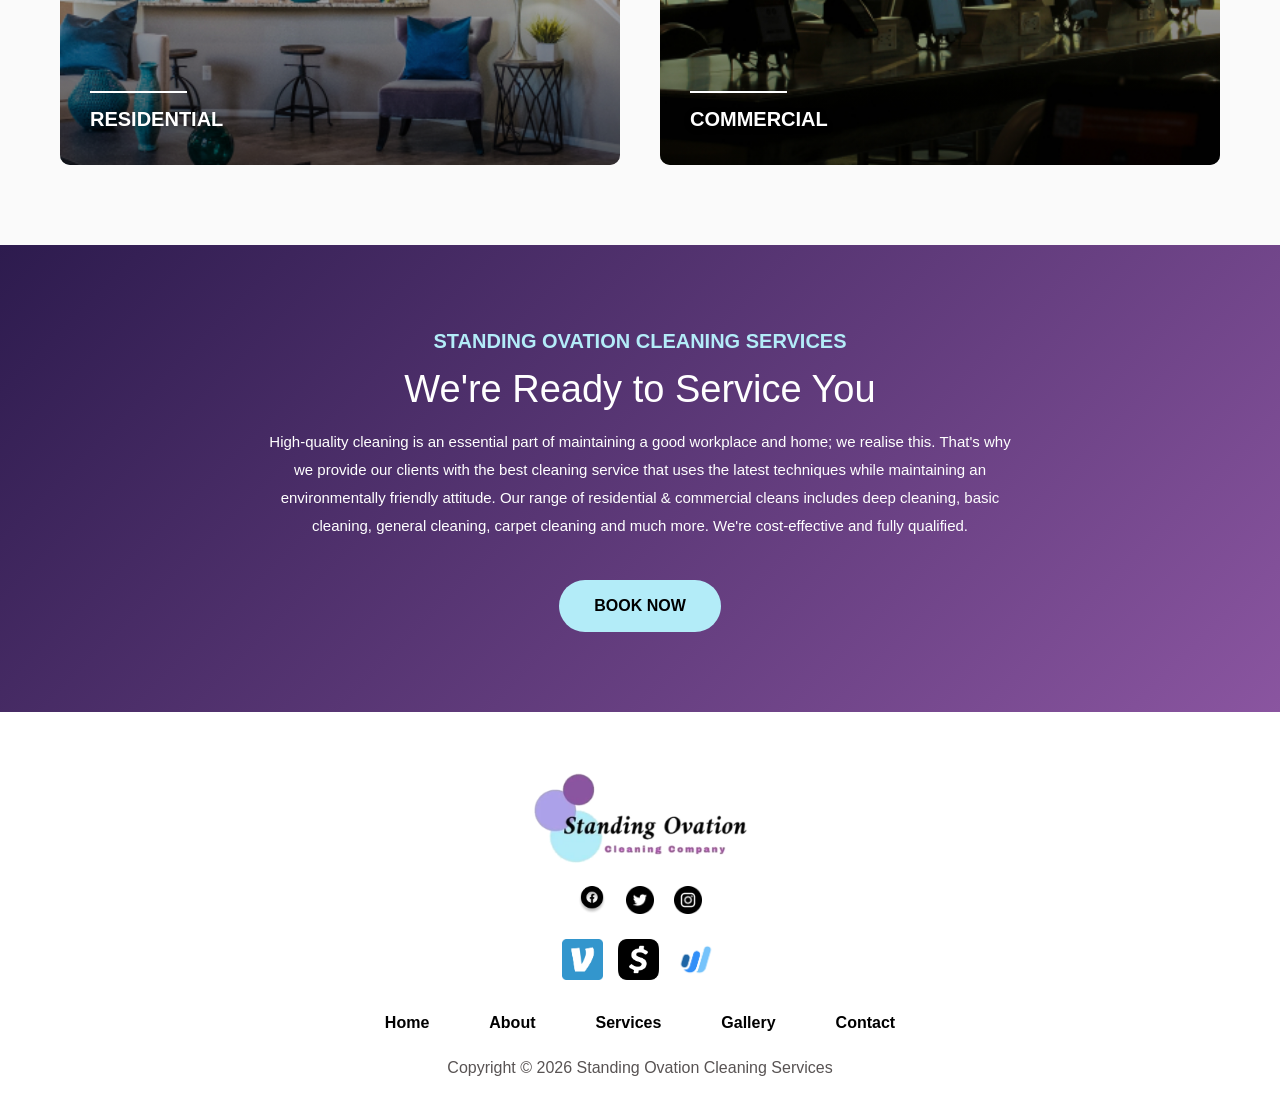
==== commit 5ddbead6: "Add all pages: About, Gallery, Services, Contact, Book Now Full multi-page site build with: - About:" ====
--- a/index.html
+++ b/index.html
@@ -92,7 +92,7 @@
   <!-- Header -->
   <header class="site-header">
     <div class="container">
-      <a href="#" class="logo">
+      <a href="index.html" class="logo">
         <img src="images/logo-cutout-1.png" alt="Standing Ovation Cleaning Company logo" width="278" height="119">
       </a>
 
@@ -102,19 +102,19 @@
 
       <nav id="main-nav" class="main-nav" aria-label="Main navigation">
         <ul class="nav-list">
-          <li><a href="#" aria-current="page">Home</a></li>
-          <li><a href="#about">About</a></li>
-          <li><a href="#gallery">Gallery</a></li>
+          <li><a href="index.html" aria-current="page">Home</a></li>
+          <li><a href="about.html">About</a></li>
+          <li><a href="gallery.html">Gallery</a></li>
           <li class="has-submenu">
-            <a href="#services">Services</a>
+            <a href="services.html">Services</a>
             <ul class="submenu">
-              <li><a href="#services">General Cleaning</a></li>
-              <li><a href="#services">Deep Cleaning</a></li>
-              <li><a href="#services">Amenities</a></li>
+              <li><a href="general-cleaning.html">General Cleaning</a></li>
+              <li><a href="deep-cleaning.html">Deep Cleaning</a></li>
+              <li><a href="amenities.html">Amenities</a></li>
             </ul>
           </li>
-          <li><a href="#contact">Contact</a></li>
-          <li><a href="#booking" class="btn btn-nav">BOOK NOW</a></li>
+          <li><a href="contact.html">Contact</a></li>
+          <li><a href="book-now.html" class="btn btn-nav">BOOK NOW</a></li>
         </ul>
       </nav>
     </div>
@@ -279,7 +279,7 @@
   <footer class="site-footer" id="contact">
     <div class="container">
       <div class="footer-logo">
-        <a href="#">
+        <a href="index.html">
           <img src="images/logo-cutout-1.png" alt="Standing Ovation Cleaning Company logo" loading="lazy">
         </a>
       </div>
@@ -310,15 +310,15 @@
 
       <nav class="footer-nav" aria-label="Footer navigation">
         <ul>
-          <li><a href="#">Home</a></li>
-          <li><a href="#about">About</a></li>
-          <li><a href="#services">Services</a></li>
-          <li><a href="#gallery">Gallery</a></li>
-          <li><a href="#contact">Contact</a></li>
+          <li><a href="index.html">Home</a></li>
+          <li><a href="about.html">About</a></li>
+          <li><a href="services.html">Services</a></li>
+          <li><a href="gallery.html">Gallery</a></li>
+          <li><a href="contact.html">Contact</a></li>
         </ul>
       </nav>
 
-      <p class="copyright">Copyright &copy; 2024 Standing Ovation Cleaning Services, Website Designed and Developed by <a href="https://www.atxwebdesigns.com/" target="_blank" rel="noopener">ATX Web Designs</a></p>
+      <p class="copyright">Copyright &copy; 2026 Standing Ovation Cleaning Services</p>
     </div>
   </footer>
 
--- a/css/styles.css
+++ b/css/styles.css
@@ -916,6 +916,710 @@
 }
 
 /* ----------------------------------------------------------
+   Page Hero — Dark Variant (inner pages)
+   ---------------------------------------------------------- */
+.hero-dark,
+.gallery-hero {
+  background: linear-gradient(135deg, #2d1b4e 0%, var(--color-purple) 100%);
+  background-size: cover;
+  background-position: center;
+  padding: 120px 0;
+  min-height: 500px;
+  display: flex;
+  align-items: center;
+}
+
+/* ----------------------------------------------------------
+   About Page
+   ---------------------------------------------------------- */
+.about-owner {
+  padding: 80px 0;
+}
+
+.about-owner-grid {
+  display: grid;
+  grid-template-columns: 40% 60%;
+  gap: 40px;
+  align-items: center;
+}
+
+.about-owner-image img {
+  border-top-right-radius: 55px;
+  border-bottom-left-radius: 55px;
+}
+
+.about-owner-content h2 {
+  font-weight: 500;
+  font-size: 38px;
+  margin-bottom: 16px;
+}
+
+.about-owner-content p {
+  font-weight: 400;
+  font-size: 15px;
+  line-height: 28px;
+}
+
+/* Services Intro (About page dark section) */
+.services-intro {
+  background: linear-gradient(135deg, #2d1b4e 0%, var(--color-purple) 100%);
+  padding: 80px 0;
+  color: var(--color-white);
+}
+
+.services-intro-content {
+  text-align: center;
+  max-width: 700px;
+  margin: 0 auto 50px;
+}
+
+.services-intro-grid {
+  display: grid;
+  grid-template-columns: 40% 60%;
+  gap: 40px;
+  align-items: center;
+}
+
+.services-intro-grid--reversed {
+  direction: ltr;
+}
+
+.services-intro-grid--reversed .services-intro-image {
+  order: 2;
+}
+
+.services-intro-grid--reversed .services-intro-text {
+  order: 1;
+}
+
+.services-intro-image img {
+  border-radius: 10px;
+}
+
+/* Stats */
+.stats {
+  padding: 80px 0;
+  background-color: #fafafa;
+}
+
+.stats-grid {
+  display: grid;
+  grid-template-columns: repeat(3, 1fr);
+  text-align: center;
+}
+
+.stat-item {
+  padding: 20px;
+}
+
+.stat-number {
+  font-size: 48px;
+  font-weight: 900;
+  color: var(--color-purple);
+}
+
+.stat-label {
+  font-size: 16px;
+  font-weight: 500;
+}
+
+/* Reviews */
+.reviews {
+  background: linear-gradient(135deg, #2d1b4e 0%, var(--color-purple) 100%);
+  padding: 80px 0;
+}
+
+.review-card {
+  text-align: center;
+  max-width: 800px;
+  margin: 0 auto;
+}
+
+.review-card blockquote p {
+  font-size: 18px;
+  line-height: 31px;
+  font-style: italic;
+  color: var(--color-white);
+}
+
+.review-author {
+  font-weight: 400;
+  font-size: 19px;
+  color: var(--color-purple-accent);
+  margin-top: 20px;
+}
+
+/* ----------------------------------------------------------
+   Gallery Page
+   ---------------------------------------------------------- */
+.gallery-section {
+  padding: 80px 0;
+}
+
+.gallery-intro {
+  text-align: center;
+  max-width: 700px;
+  margin: 0 auto 40px;
+}
+
+.gallery-filters {
+  display: flex;
+  justify-content: center;
+  align-items: center;
+  gap: 12px;
+  margin-bottom: 30px;
+  flex-wrap: wrap;
+}
+
+.filter-btn {
+  padding: 10px 24px;
+  border-radius: 50px;
+  border: 2px solid var(--color-purple);
+  background: transparent;
+  cursor: pointer;
+  font-family: var(--font-family);
+  font-size: 16px;
+  font-weight: 500;
+  color: var(--color-purple);
+  transition: background-color 0.3s ease, color 0.3s ease;
+}
+
+.filter-btn.active,
+.filter-btn:hover {
+  background-color: var(--color-purple);
+  color: var(--color-white);
+}
+
+.gallery-grid {
+  display: grid;
+  grid-template-columns: repeat(4, 1fr);
+  gap: 16px;
+}
+
+.gallery-item:nth-child(1),
+.gallery-item:nth-child(4),
+.gallery-item:nth-child(7) {
+  grid-column: span 2;
+}
+
+.gallery-item {
+  position: relative;
+  overflow: hidden;
+  border-radius: 8px;
+}
+
+.gallery-item img {
+  width: 100%;
+  height: 100%;
+  object-fit: cover;
+  transition: transform 0.3s ease;
+}
+
+.gallery-item:hover img {
+  transform: scale(1.05);
+}
+
+.gallery-overlay {
+  position: absolute;
+  top: 0;
+  left: 0;
+  right: 0;
+  bottom: 0;
+  background: rgba(138, 85, 160, 0.7);
+  opacity: 0;
+  transition: opacity 0.3s ease;
+  display: flex;
+  align-items: center;
+  justify-content: center;
+  color: var(--color-white);
+  font-weight: 700;
+  font-size: 18px;
+}
+
+.gallery-item:hover .gallery-overlay {
+  opacity: 1;
+}
+
+.gallery-item[hidden] {
+  display: none;
+}
+
+/* Lightbox */
+.lightbox-overlay {
+  position: fixed;
+  top: 0;
+  left: 0;
+  right: 0;
+  bottom: 0;
+  background: rgba(0, 0, 0, 0.9);
+  z-index: 1000;
+  display: none;
+  align-items: center;
+  justify-content: center;
+}
+
+.lightbox-overlay.active {
+  display: flex;
+}
+
+.lightbox-content {
+  max-width: 90vw;
+  max-height: 90vh;
+  position: relative;
+}
+
+.lightbox-content img {
+  max-width: 100%;
+  max-height: 90vh;
+  object-fit: contain;
+}
+
+.lightbox-close {
+  position: absolute;
+  top: 20px;
+  right: 20px;
+  color: var(--color-white);
+  font-size: 36px;
+  background: transparent;
+  border: none;
+  cursor: pointer;
+  z-index: 1001;
+}
+
+.lightbox-prev,
+.lightbox-next {
+  position: absolute;
+  top: 50%;
+  color: var(--color-white);
+  font-size: 48px;
+  background: transparent;
+  border: none;
+  cursor: pointer;
+  transform: translateY(-50%);
+  z-index: 1001;
+}
+
+.lightbox-prev {
+  left: 20px;
+}
+
+.lightbox-next {
+  right: 20px;
+}
+
+/* ----------------------------------------------------------
+   Services Pages
+   ---------------------------------------------------------- */
+.service-cards-section {
+  padding: 80px 0;
+}
+
+.service-cards-grid {
+  display: grid;
+  grid-template-columns: repeat(2, 1fr);
+  gap: 30px;
+}
+
+.service-card-main {
+  text-align: center;
+  padding: 40px;
+  box-shadow: 0 4px 34px rgba(0, 0, 0, 0.07);
+  border-radius: 10px;
+  transition: background-color 0.3s ease, color 0.3s ease;
+}
+
+.service-card-main:hover {
+  background-color: var(--color-purple);
+  color: var(--color-white);
+}
+
+.service-card-icon {
+  margin-bottom: 20px;
+}
+
+.service-card-icon img {
+  height: 60px;
+  margin: 0 auto;
+}
+
+.icon-hover {
+  display: none;
+}
+
+.service-card-main:hover .icon-default {
+  display: none;
+}
+
+.service-card-main:hover .icon-hover {
+  display: block;
+  margin: 0 auto;
+}
+
+.service-card-main h3 {
+  font-weight: 500;
+  font-size: 25px;
+  margin-bottom: 10px;
+}
+
+.service-card-main p {
+  font-weight: 400;
+  font-size: 15px;
+  line-height: 28px;
+}
+
+.service-card-main:hover h3,
+.service-card-main:hover p {
+  color: var(--color-white);
+}
+
+.read-more {
+  display: inline-block;
+  font-family: var(--font-family);
+  font-weight: 600;
+  font-size: 16px;
+  border: none;
+  cursor: pointer;
+  border-radius: 50px;
+  padding: 13px 35px;
+  background-color: var(--color-primary-cyan);
+  color: var(--color-text-dark);
+  transition: background-color 0.3s ease, color 0.3s ease;
+  margin-top: 15px;
+}
+
+.read-more:hover {
+  background-color: var(--color-purple);
+  color: var(--color-white);
+}
+
+/* Working Process */
+.working-process {
+  padding: 80px 0;
+  text-align: center;
+}
+
+.working-process-grid {
+  display: grid;
+  grid-template-columns: repeat(3, 1fr);
+  gap: 30px;
+  text-align: center;
+}
+
+.working-process-item {
+  padding: 20px;
+}
+
+.working-box {
+  width: 170px;
+  height: 160px;
+  background-color: var(--color-purple);
+  border-radius: 4px;
+  margin: 0 auto;
+  transform: rotate(11deg);
+  transition: all 0.45s ease;
+  display: flex;
+  align-items: center;
+  justify-content: center;
+}
+
+.working-box img {
+  max-width: 60px;
+}
+
+.working-process-item:hover .working-box {
+  background-color: var(--color-white);
+  transform: rotate(0deg);
+  box-shadow: 0 4px 34px rgba(0, 0, 0, 0.1);
+}
+
+.working-process-item h3 {
+  margin-top: 40px;
+  font-weight: 500;
+  font-size: 23px;
+}
+
+.working-process-cta {
+  margin-top: 40px;
+}
+
+/* Service Description */
+.service-description {
+  padding: 80px 0;
+}
+
+.service-description-grid {
+  display: grid;
+  grid-template-columns: 60% 40%;
+  gap: 40px;
+  align-items: center;
+}
+
+.service-description-grid.reversed {
+  direction: ltr;
+}
+
+.service-description-grid.reversed .service-description-text {
+  order: 2;
+}
+
+.service-description-grid.reversed .service-description-image {
+  order: 1;
+}
+
+.service-description-text h2 {
+  font-weight: 500;
+  font-size: 25px;
+  line-height: 36px;
+  margin-bottom: 16px;
+}
+
+.service-description-text p {
+  font-weight: 400;
+  font-size: 15px;
+  line-height: 28px;
+}
+
+.service-description-image img {
+  border-radius: 10px;
+  width: 100%;
+}
+
+/* Price List */
+.price-list {
+  list-style: disc;
+  padding-left: 20px;
+}
+
+.price-list li {
+  line-height: 34px;
+  font-weight: 500;
+  font-size: 15px;
+}
+
+.price-amount {
+  font-weight: 700;
+  color: var(--color-purple);
+}
+
+.price-note {
+  font-style: italic;
+  margin-bottom: 10px;
+}
+
+/* Amenities */
+.amenities-section {
+  padding: 80px 0;
+}
+
+.amenities-grid {
+  display: grid;
+  grid-template-columns: repeat(4, 1fr);
+  gap: 20px;
+}
+
+.amenity-card {
+  text-align: center;
+  padding: 50px;
+  background-color: var(--color-white);
+  box-shadow: 0 4px 34px rgba(0, 0, 0, 0.07);
+  border-radius: 10px;
+}
+
+.amenity-icon img {
+  height: 50px;
+  margin: 0 auto;
+}
+
+.amenity-card h3 {
+  font-weight: 700;
+  font-size: 20px;
+  color: var(--color-purple);
+  margin-top: 20px;
+}
+
+/* ----------------------------------------------------------
+   Contact Page
+   ---------------------------------------------------------- */
+.legal-notice {
+  padding: 80px 0;
+}
+
+.info-cards-grid {
+  display: grid;
+  grid-template-columns: repeat(3, 1fr);
+  gap: 20px;
+}
+
+.info-card {
+  padding: 40px 14px;
+  text-align: center;
+  background-color: var(--color-white);
+  min-height: 192px;
+  box-shadow: 0 4px 34px rgba(0, 0, 0, 0.07);
+  border-radius: 8px;
+  transition: background-color 0.3s ease, color 0.3s ease;
+}
+
+.info-card:hover {
+  background-color: var(--color-purple);
+  color: var(--color-white);
+}
+
+.info-card:hover h3,
+.info-card:hover p,
+.info-card:hover a {
+  color: var(--color-white);
+}
+
+.info-card img {
+  height: 40px;
+  margin: 0 auto 15px;
+}
+
+.info-card h3 {
+  font-weight: 500;
+  font-size: 20px;
+  line-height: 34px;
+}
+
+.info-card a,
+.info-card p {
+  font-weight: 500;
+  font-size: 16px;
+}
+
+/* Opening Hours */
+.opening-hours {
+  padding: 80px 0;
+  text-align: center;
+}
+
+.hours-table {
+  margin: 0 auto;
+  max-width: 600px;
+  border-collapse: collapse;
+}
+
+.hours-table td {
+  padding: 10px 30px;
+  border-bottom: 1px solid #eee;
+}
+
+.hours-table td:first-child {
+  font-weight: 500;
+  text-align: left;
+}
+
+.hours-table td:last-child {
+  text-align: right;
+}
+
+/* Contact Form */
+.contact-section {
+  padding: 80px 0;
+}
+
+.contact-form {
+  max-width: 800px;
+  margin: 0 auto;
+  background-color: var(--color-white);
+  padding: 40px;
+  box-shadow: 0 4px 34px rgba(0, 0, 0, 0.07);
+  border-radius: 10px;
+}
+
+.contact-form h2 {
+  text-align: center;
+  font-weight: 500;
+  font-size: 40px;
+  margin-bottom: 40px;
+}
+
+/* ----------------------------------------------------------
+   Booking Page
+   ---------------------------------------------------------- */
+.booking-section {
+  padding: 80px 0;
+}
+
+.booking-form {
+  max-width: 800px;
+  margin: 0 auto;
+  background-color: var(--color-white);
+  padding: 40px;
+  box-shadow: 0 4px 34px rgba(0, 0, 0, 0.07);
+  border-radius: 10px;
+}
+
+.booking-form h2 {
+  text-align: center;
+  font-weight: 500;
+  font-size: 40px;
+  margin-bottom: 40px;
+}
+
+/* ----------------------------------------------------------
+   Shared Form Styles
+   ---------------------------------------------------------- */
+.form-row {
+  display: flex;
+  gap: 20px;
+  margin-bottom: 15px;
+}
+
+.form-group {
+  flex: 1;
+}
+
+.form-group label {
+  display: block;
+  font-weight: 500;
+  font-size: 16px;
+  margin-bottom: 8px;
+}
+
+.form-group input,
+.form-group textarea,
+.form-group select {
+  width: 100%;
+  padding: 12px;
+  border-radius: 8px;
+  border: 1px solid #ccc;
+  font-family: var(--font-family);
+  font-size: 16px;
+  transition: border-color 0.3s ease;
+}
+
+.form-group input:focus,
+.form-group textarea:focus,
+.form-group select:focus {
+  border-color: var(--color-purple);
+  outline: none;
+}
+
+.form-group textarea {
+  min-height: 150px;
+  resize: vertical;
+}
+
+.form-group-checkbox {
+  display: flex;
+  flex-direction: row;
+  align-items: flex-start;
+  gap: 10px;
+}
+
+.form-group-checkbox label {
+  font-size: 14px;
+  line-height: 1.5;
+}
+
+.form-group-checkbox input[type="checkbox"] {
+  width: auto;
+  margin-top: 4px;
+}
+
+/* ----------------------------------------------------------
    Responsive — 1181px
    ---------------------------------------------------------- */
 @media (max-width: 1181px) {
@@ -1025,6 +1729,53 @@
     padding: 80px 0;
     min-height: auto;
   }
+
+  .hero-dark,
+  .gallery-hero {
+    padding: 80px 0;
+    min-height: auto;
+  }
+
+  /* Stack multi-page grids */
+  .about-owner-grid,
+  .services-intro-grid,
+  .service-description-grid,
+  .service-description-grid.reversed {
+    grid-template-columns: 1fr;
+  }
+
+  .services-intro-grid--reversed .services-intro-image,
+  .services-intro-grid--reversed .services-intro-text,
+  .service-description-grid.reversed .service-description-text,
+  .service-description-grid.reversed .service-description-image {
+    order: unset;
+  }
+
+  .service-cards-grid {
+    grid-template-columns: repeat(2, 1fr);
+    flex-wrap: wrap;
+  }
+
+  .working-process-grid {
+    grid-template-columns: repeat(2, 1fr);
+    flex-wrap: wrap;
+  }
+
+  .info-cards-grid {
+    grid-template-columns: repeat(2, 1fr);
+  }
+
+  .amenities-grid {
+    grid-template-columns: repeat(2, 1fr);
+  }
+
+  .gallery-grid {
+    grid-template-columns: repeat(3, 1fr);
+  }
+
+  .form-row {
+    flex-direction: column;
+  }
 }
 
 /* ----------------------------------------------------------
@@ -1078,6 +1829,22 @@
   .cta {
     padding: 60px 0;
   }
+
+  .gallery-grid {
+    grid-template-columns: repeat(2, 1fr);
+  }
+
+  .info-cards-grid {
+    grid-template-columns: 1fr;
+  }
+
+  .amenities-grid {
+    grid-template-columns: repeat(2, 1fr);
+  }
+
+  .working-process-grid {
+    grid-template-columns: 1fr;
+  }
 }
 
 /* ----------------------------------------------------------
@@ -1171,4 +1938,26 @@
   .cta {
     padding: 45px 0;
   }
-}
+
+  .gallery-grid {
+    grid-template-columns: 1fr;
+  }
+
+  .gallery-item:nth-child(1),
+  .gallery-item:nth-child(4),
+  .gallery-item:nth-child(7) {
+    grid-column: span 1;
+  }
+
+  .stats-grid {
+    grid-template-columns: 1fr;
+  }
+
+  .amenities-grid {
+    grid-template-columns: 1fr;
+  }
+
+  .service-cards-grid {
+    grid-template-columns: 1fr;
+  }
+}
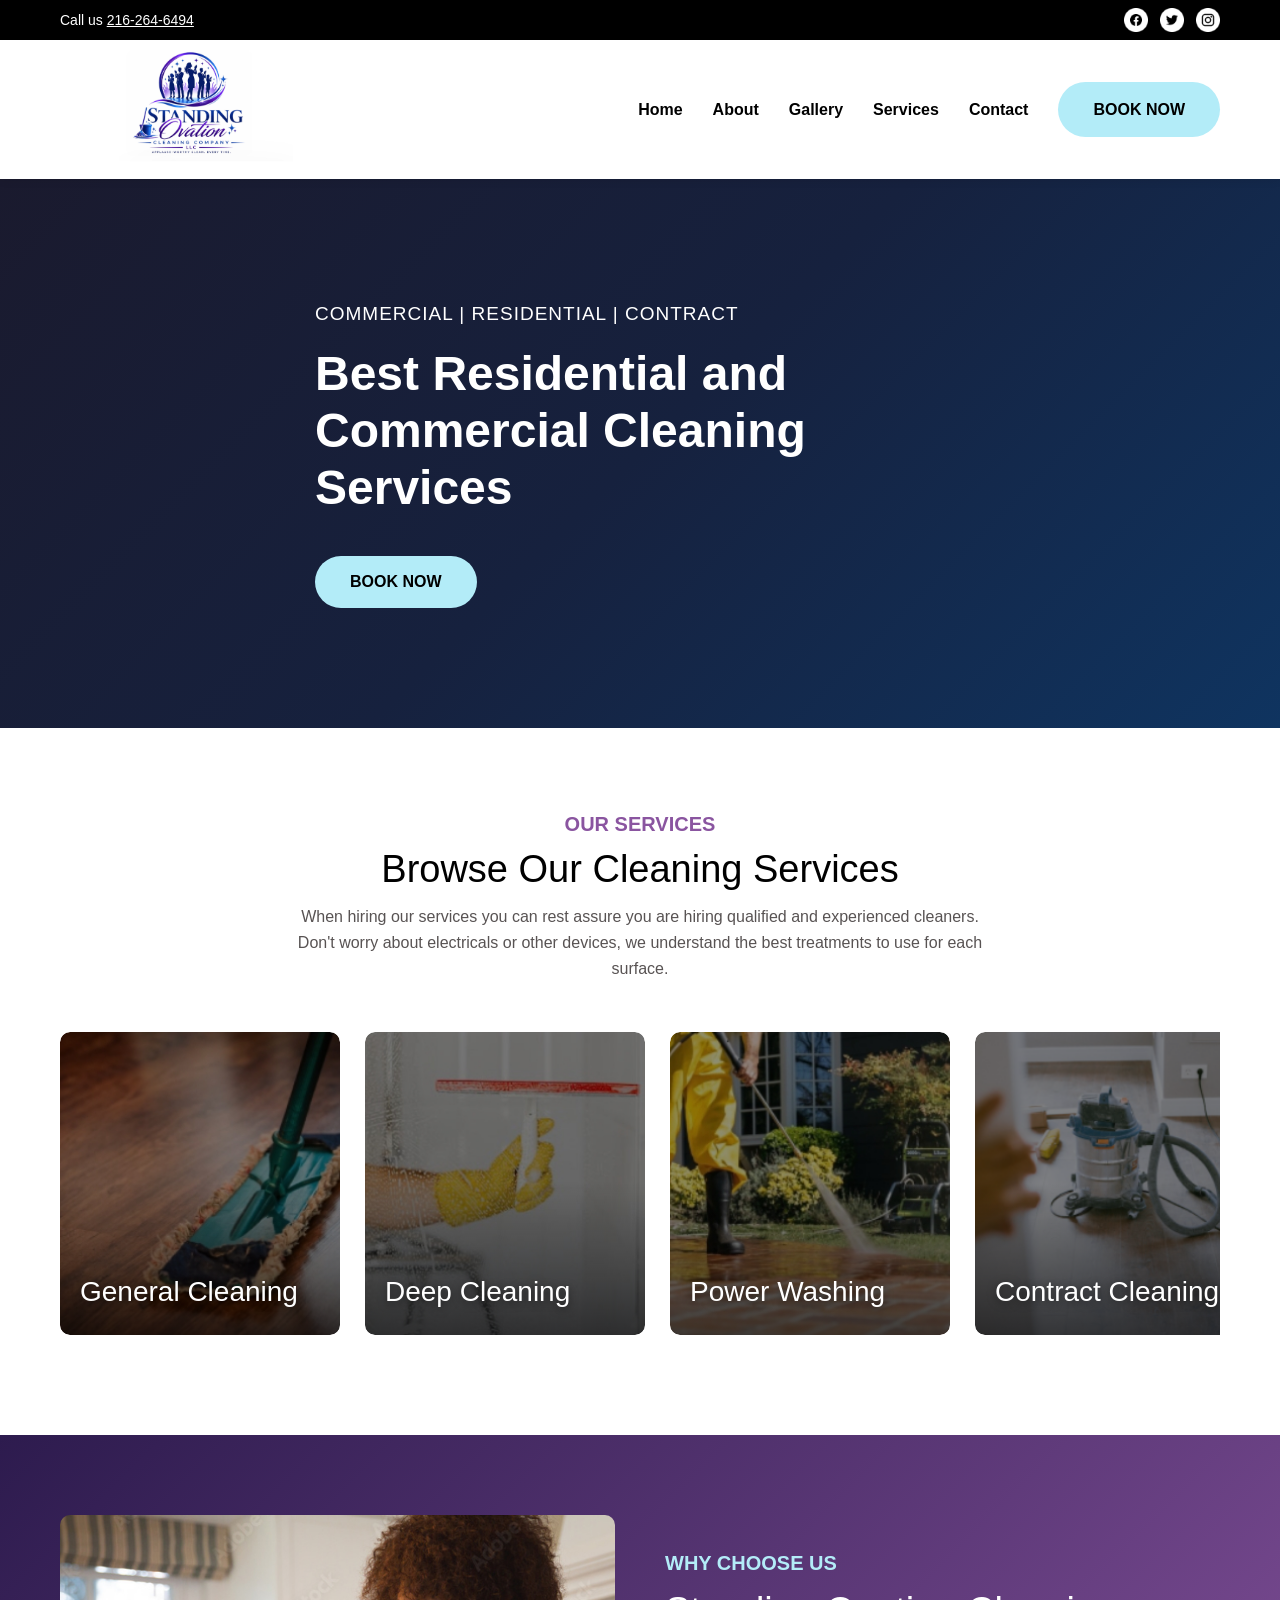
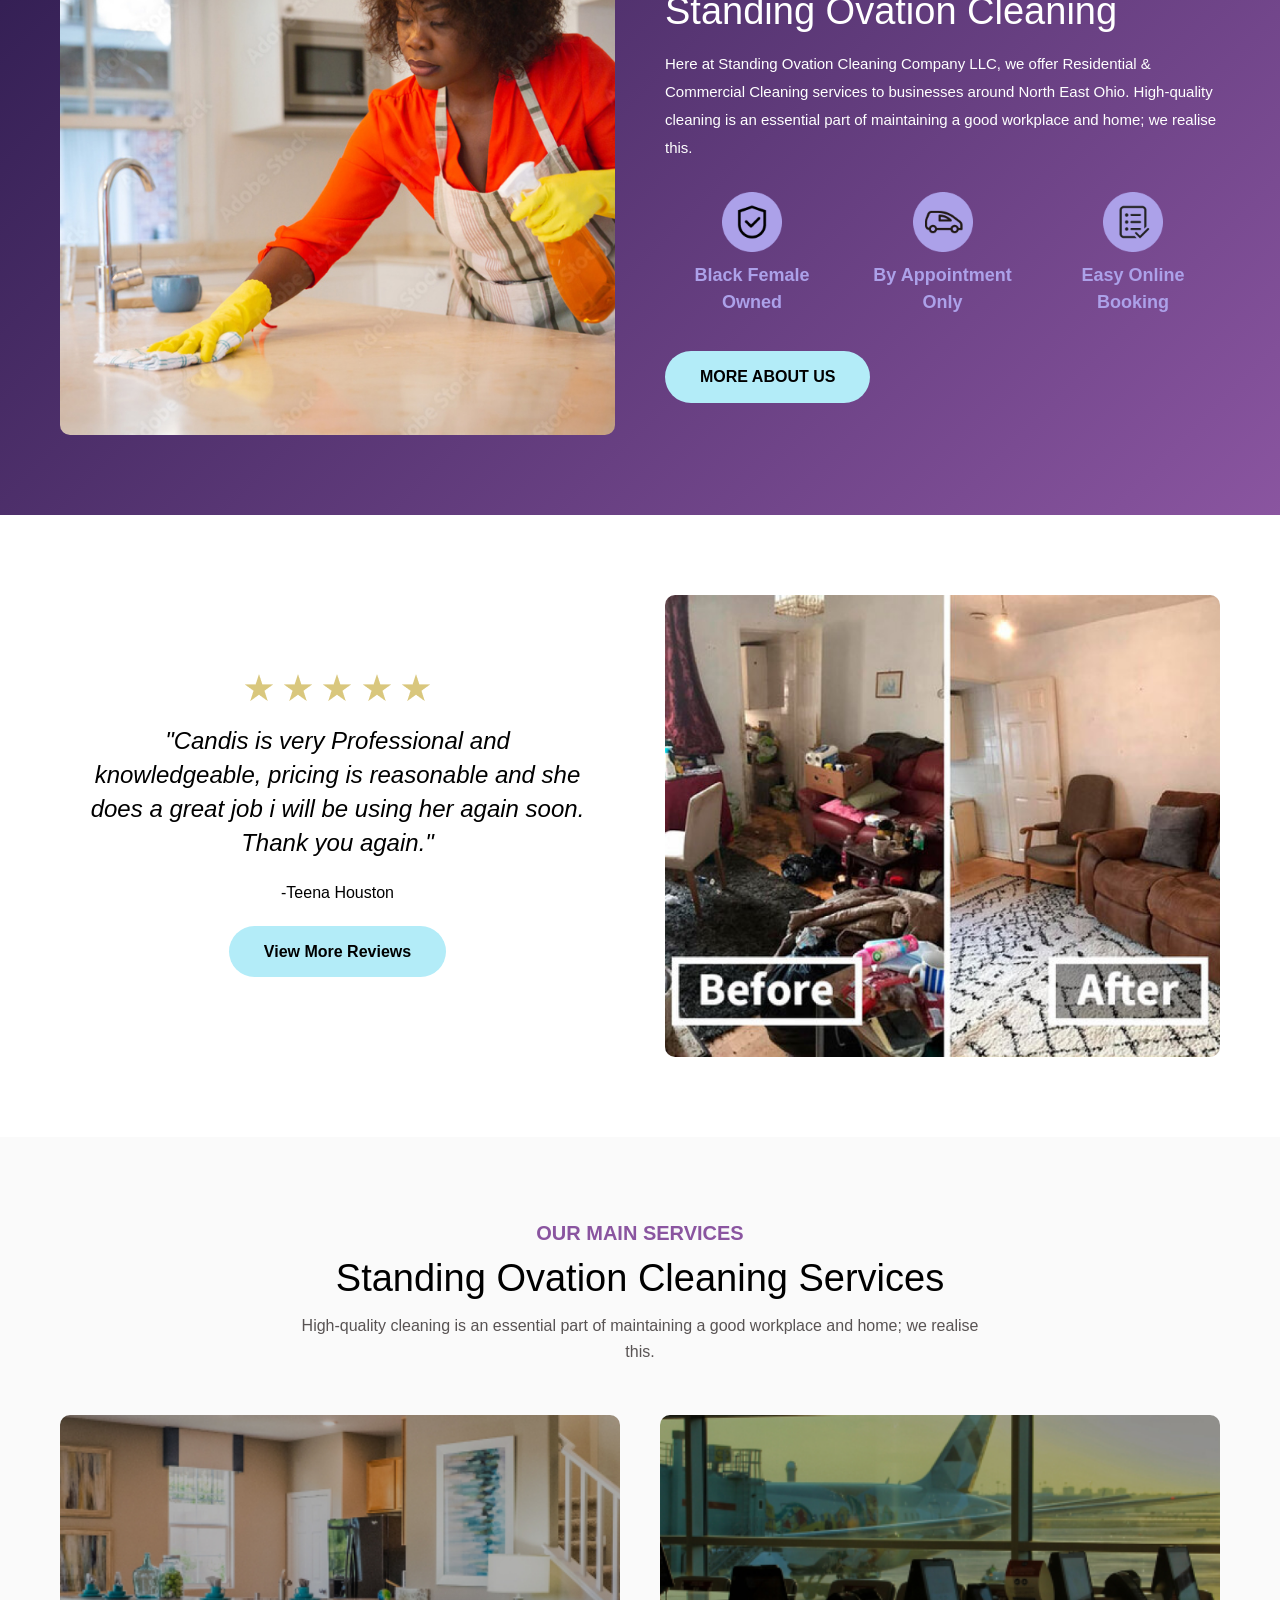
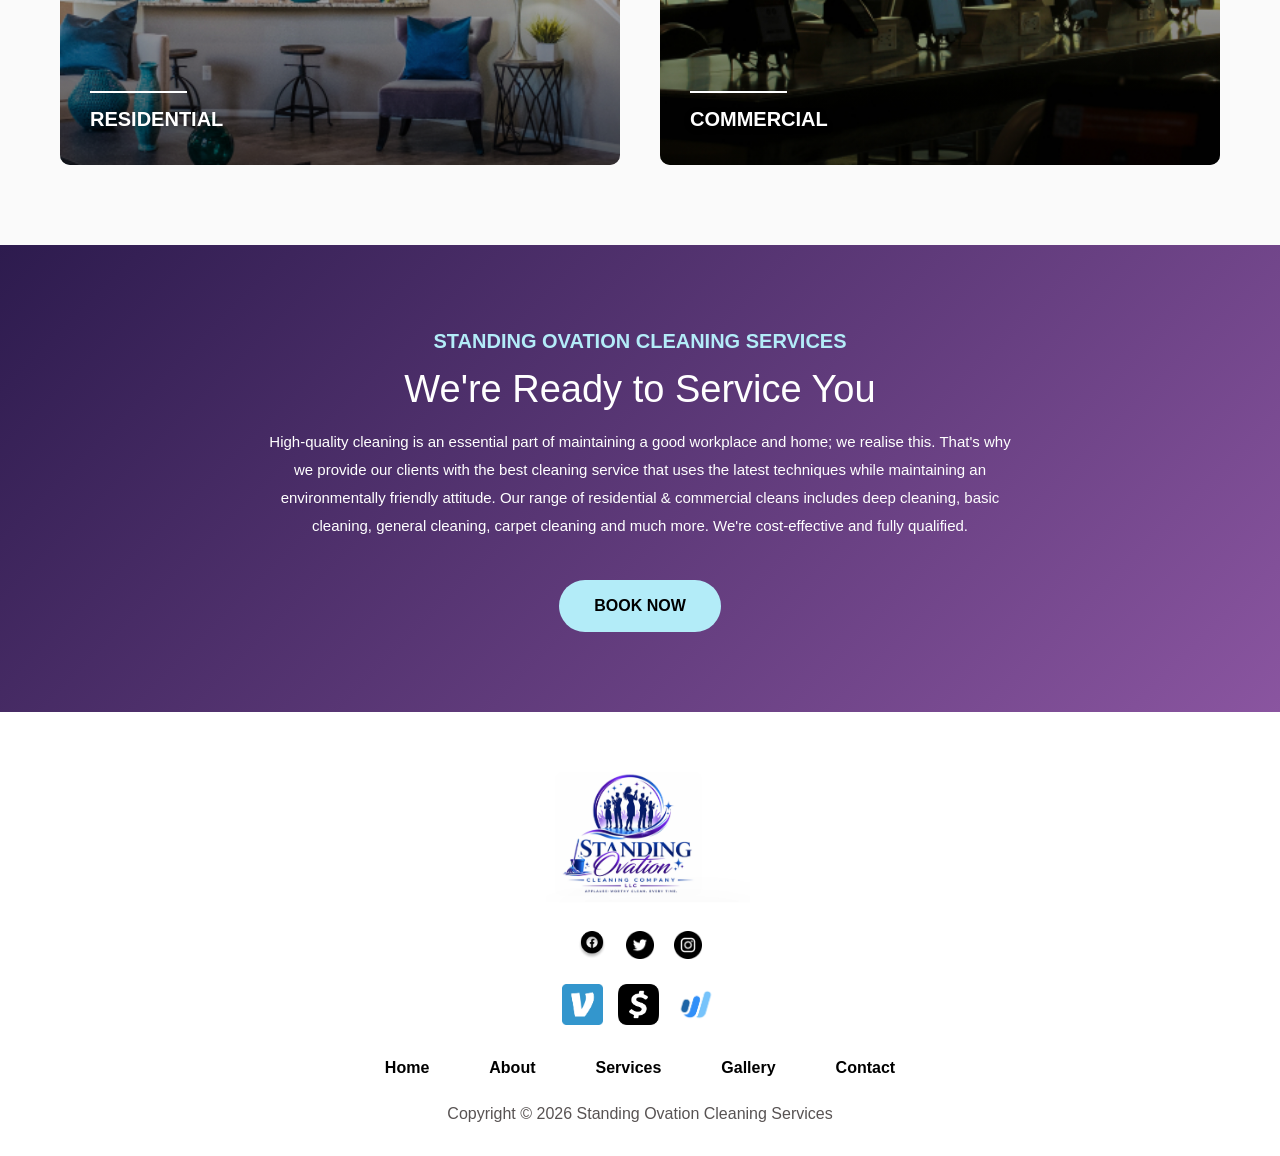
==== commit 8165691a: "Replace logo with new Standing Ovation branding Updated all 9 pages to use the new logo (logo.jpg) f" ====
--- a/index.html
+++ b/index.html
@@ -12,7 +12,7 @@
   <meta property="og:description" content="Professional residential and commercial cleaning services in Northeast Ohio. Black female owned. Book online today.">
   <meta property="og:url" content="https://standingovationcleaning.us/">
   <meta property="og:site_name" content="Standing Ovation Cleaning Company">
-  <meta property="og:image" content="images/logo-cutout-1.png">
+  <meta property="og:image" content="images/logo.jpg">
   <meta property="og:locale" content="en_US">
 
   <!-- Favicon -->
@@ -31,7 +31,7 @@
     "description": "Professional residential and commercial cleaning services in Northeast Ohio.",
     "url": "https://standingovationcleaning.us/",
     "telephone": "+1-216-264-6494",
-    "image": "https://standingovationcleaning.us/images/logo-cutout-1.png",
+    "image": "https://standingovationcleaning.us/images/logo.jpg",
     "address": {
       "@type": "PostalAddress",
       "addressRegion": "OH",
@@ -93,7 +93,7 @@
   <header class="site-header">
     <div class="container">
       <a href="index.html" class="logo">
-        <img src="images/logo-cutout-1.png" alt="Standing Ovation Cleaning Company logo" width="278" height="119">
+        <img src="images/logo.jpg" alt="Standing Ovation Cleaning Company logo" width="278" height="119">
       </a>
 
       <button class="mobile-menu-toggle" aria-label="Open navigation menu" aria-expanded="false" aria-controls="main-nav">
@@ -280,7 +280,7 @@
     <div class="container">
       <div class="footer-logo">
         <a href="index.html">
-          <img src="images/logo-cutout-1.png" alt="Standing Ovation Cleaning Company logo" loading="lazy">
+          <img src="images/logo.jpg" alt="Standing Ovation Cleaning Company logo" loading="lazy">
         </a>
       </div>
 
--- a/css/styles.css
+++ b/css/styles.css
@@ -1619,6 +1619,30 @@
   margin-top: 4px;
 }
 
+/* Form Success Message */
+.form-success {
+  text-align: center;
+  padding: 60px 40px;
+  background: var(--color-white);
+  border-radius: 10px;
+  box-shadow: 0 4px 34px rgba(0, 0, 0, 0.07);
+  max-width: 800px;
+  margin: 0 auto;
+}
+
+.form-success h3 {
+  font-size: 28px;
+  font-weight: 700;
+  color: var(--color-purple);
+  margin-bottom: 12px;
+}
+
+.form-success p {
+  font-size: 16px;
+  line-height: 1.6;
+  color: var(--color-text-gray);
+}
+
 /* ----------------------------------------------------------
    Responsive — 1181px
    ---------------------------------------------------------- */
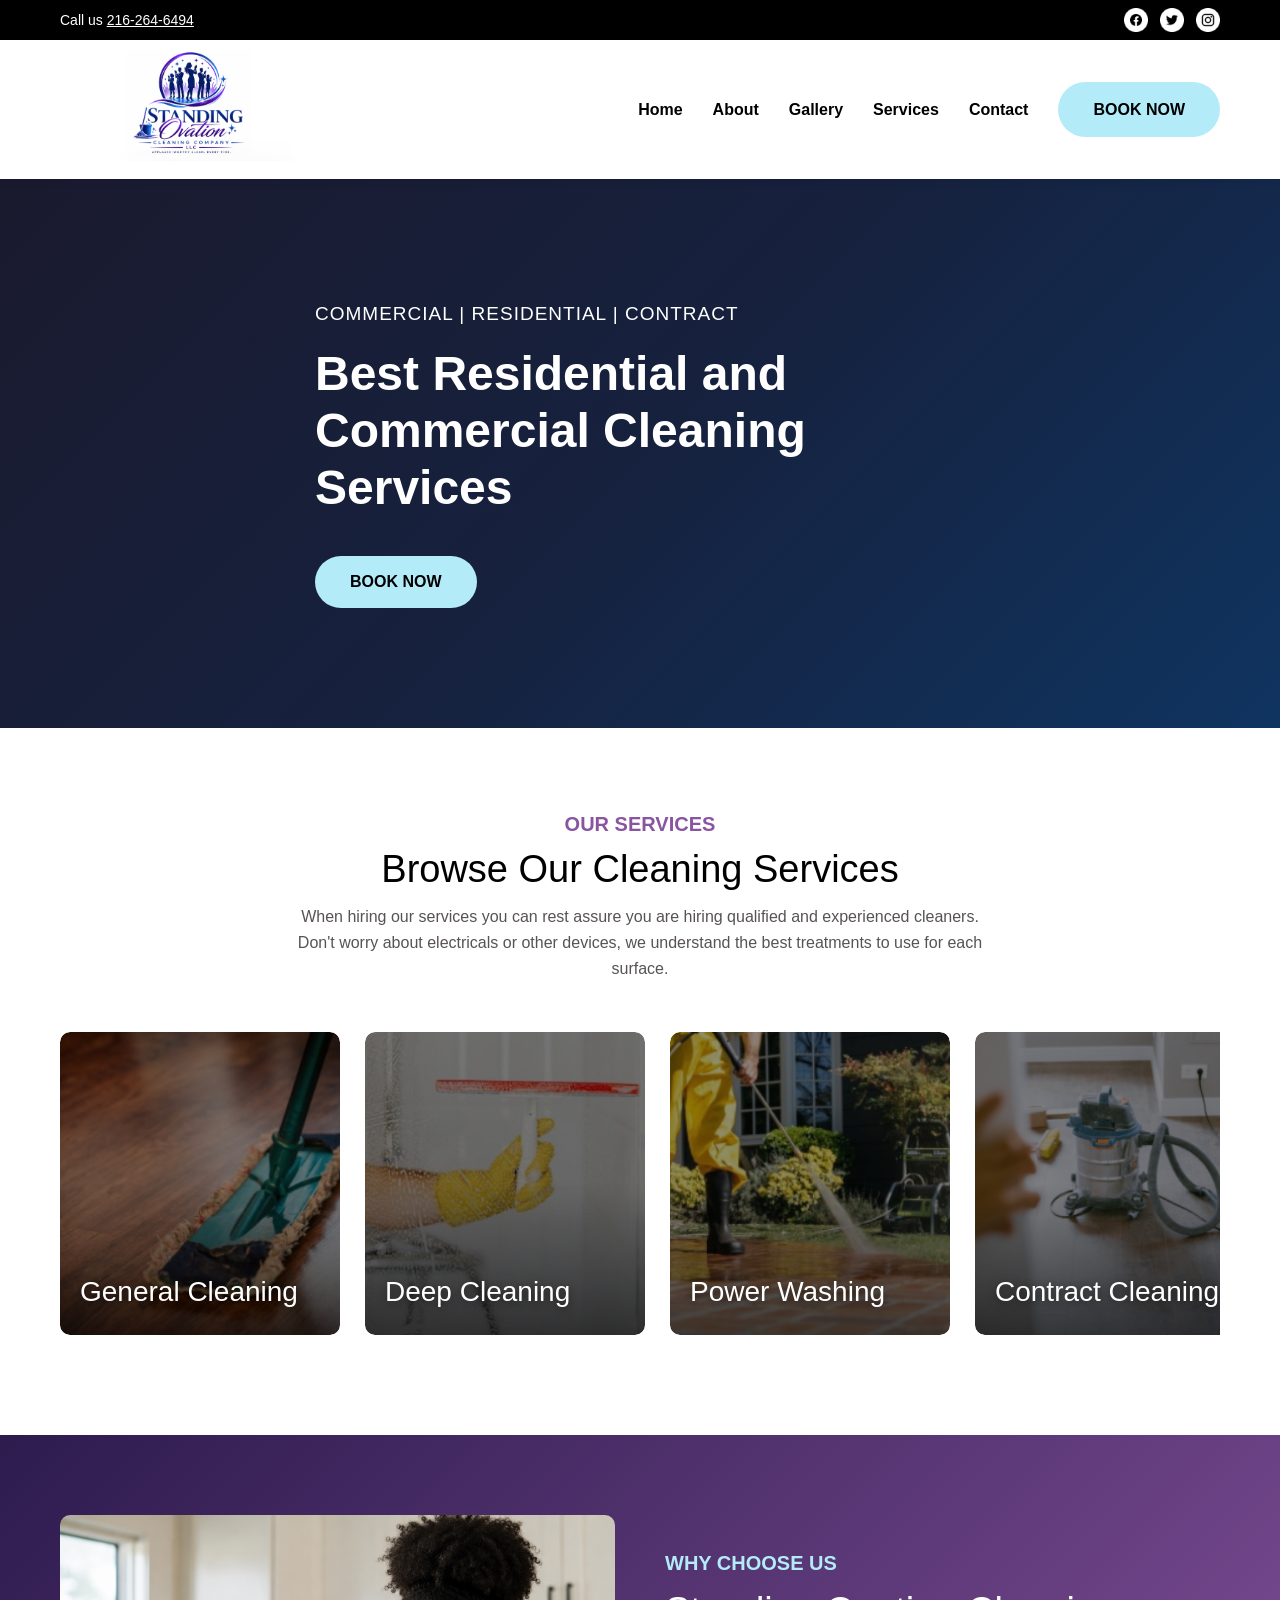
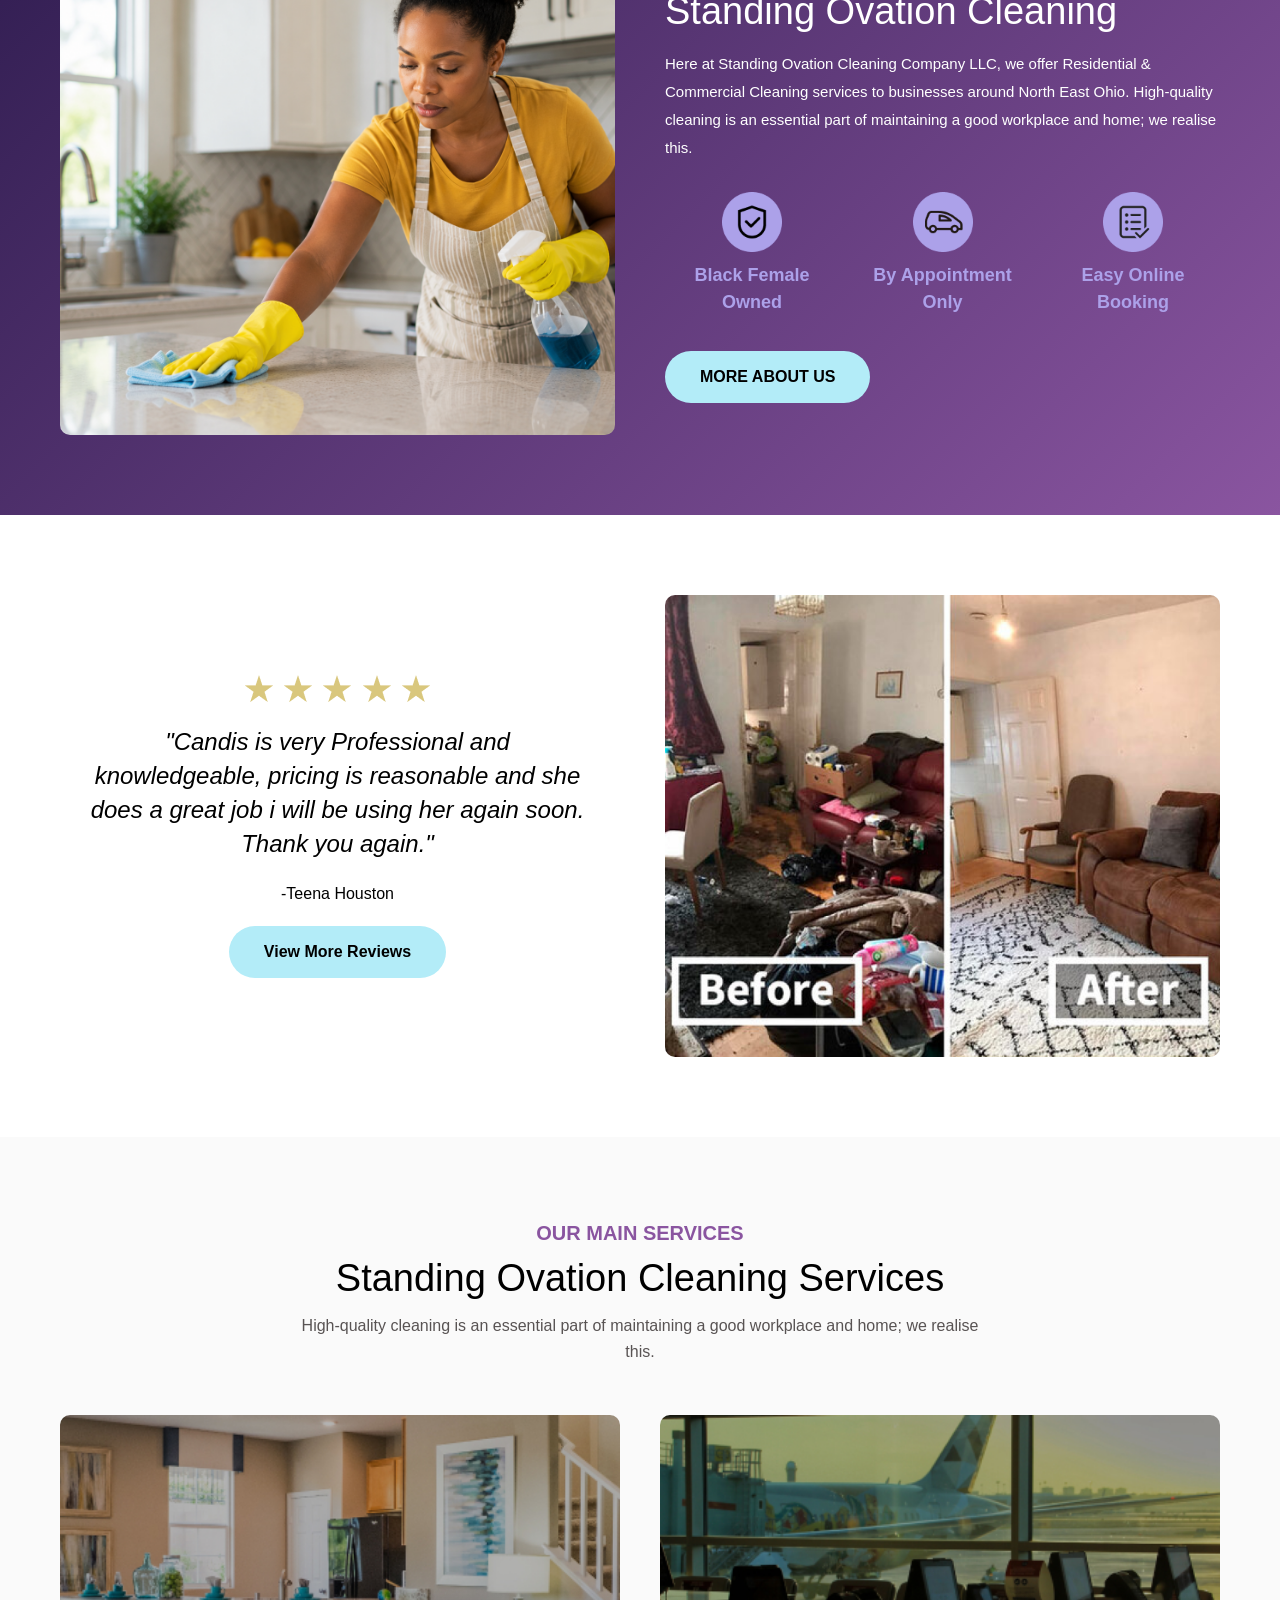
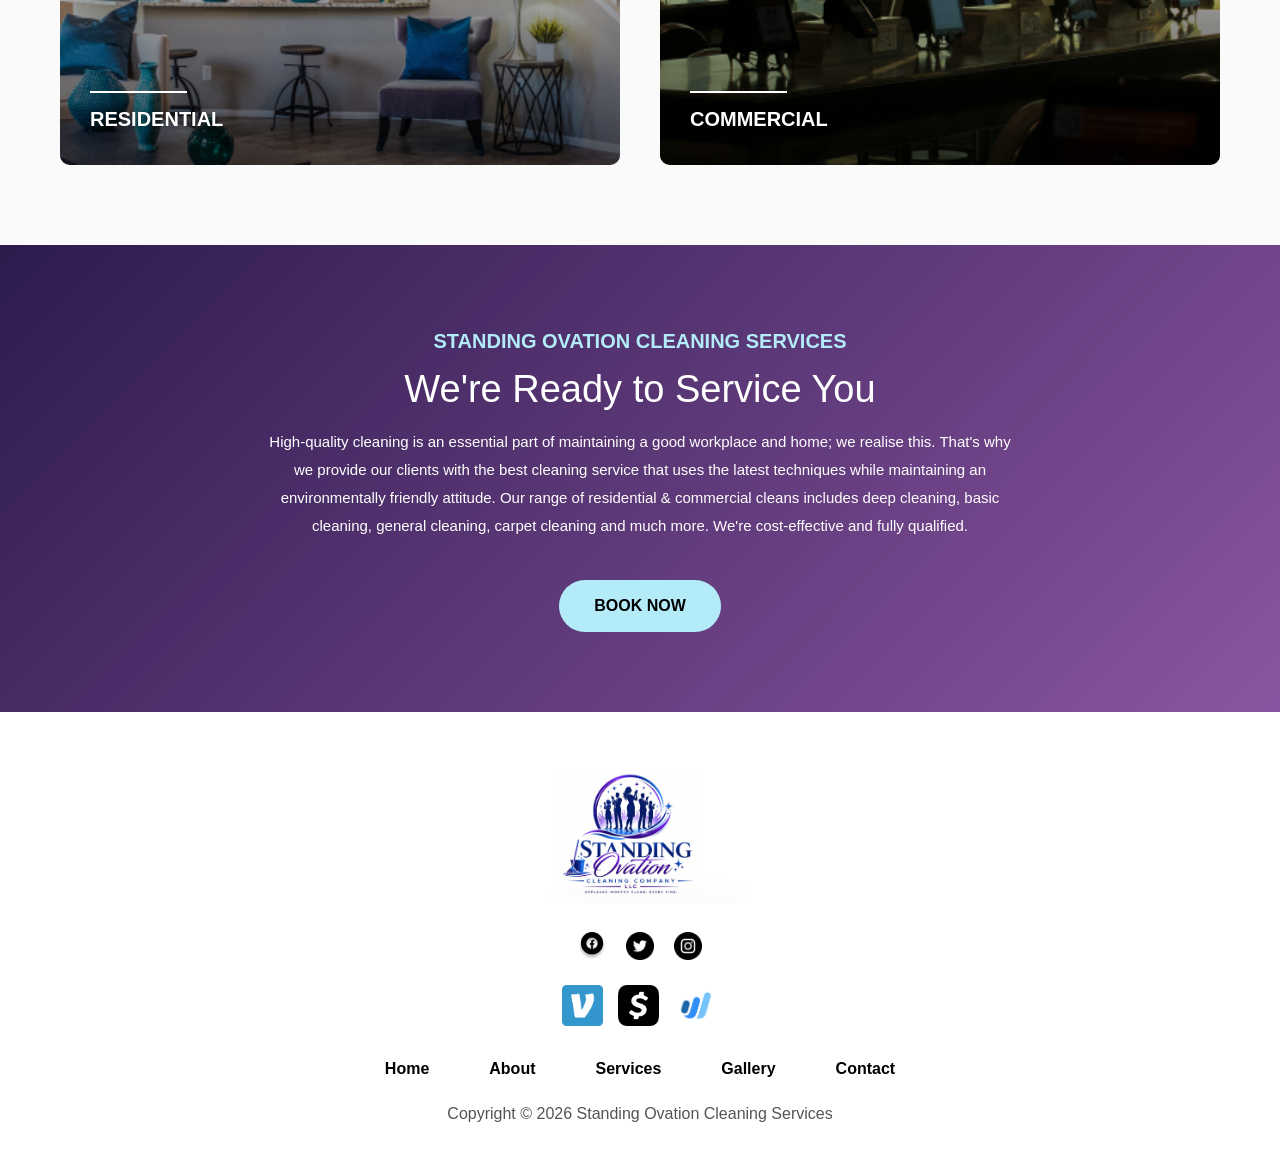
==== commit 22a27562: "Replace Why Choose Us section image with new cleaning lady photo Co-Authored-By: Claude Opus 4.6 (1M" ====
--- a/index.html
+++ b/index.html
@@ -194,7 +194,7 @@
       <div class="container">
         <div class="why-choose-us-grid">
           <div class="why-choose-us-image">
-            <img src="images/Rectangle-15.jpg" alt="Standing Ovation Cleaning team member providing professional cleaning service" width="720" height="674" loading="lazy">
+            <img src="images/cleaning-lady.png" alt="Professional cleaner wiping kitchen countertop with spray bottle" width="720" height="674" loading="lazy">
           </div>
           <div class="why-choose-us-content">
             <p class="section-label">WHY CHOOSE US</p>
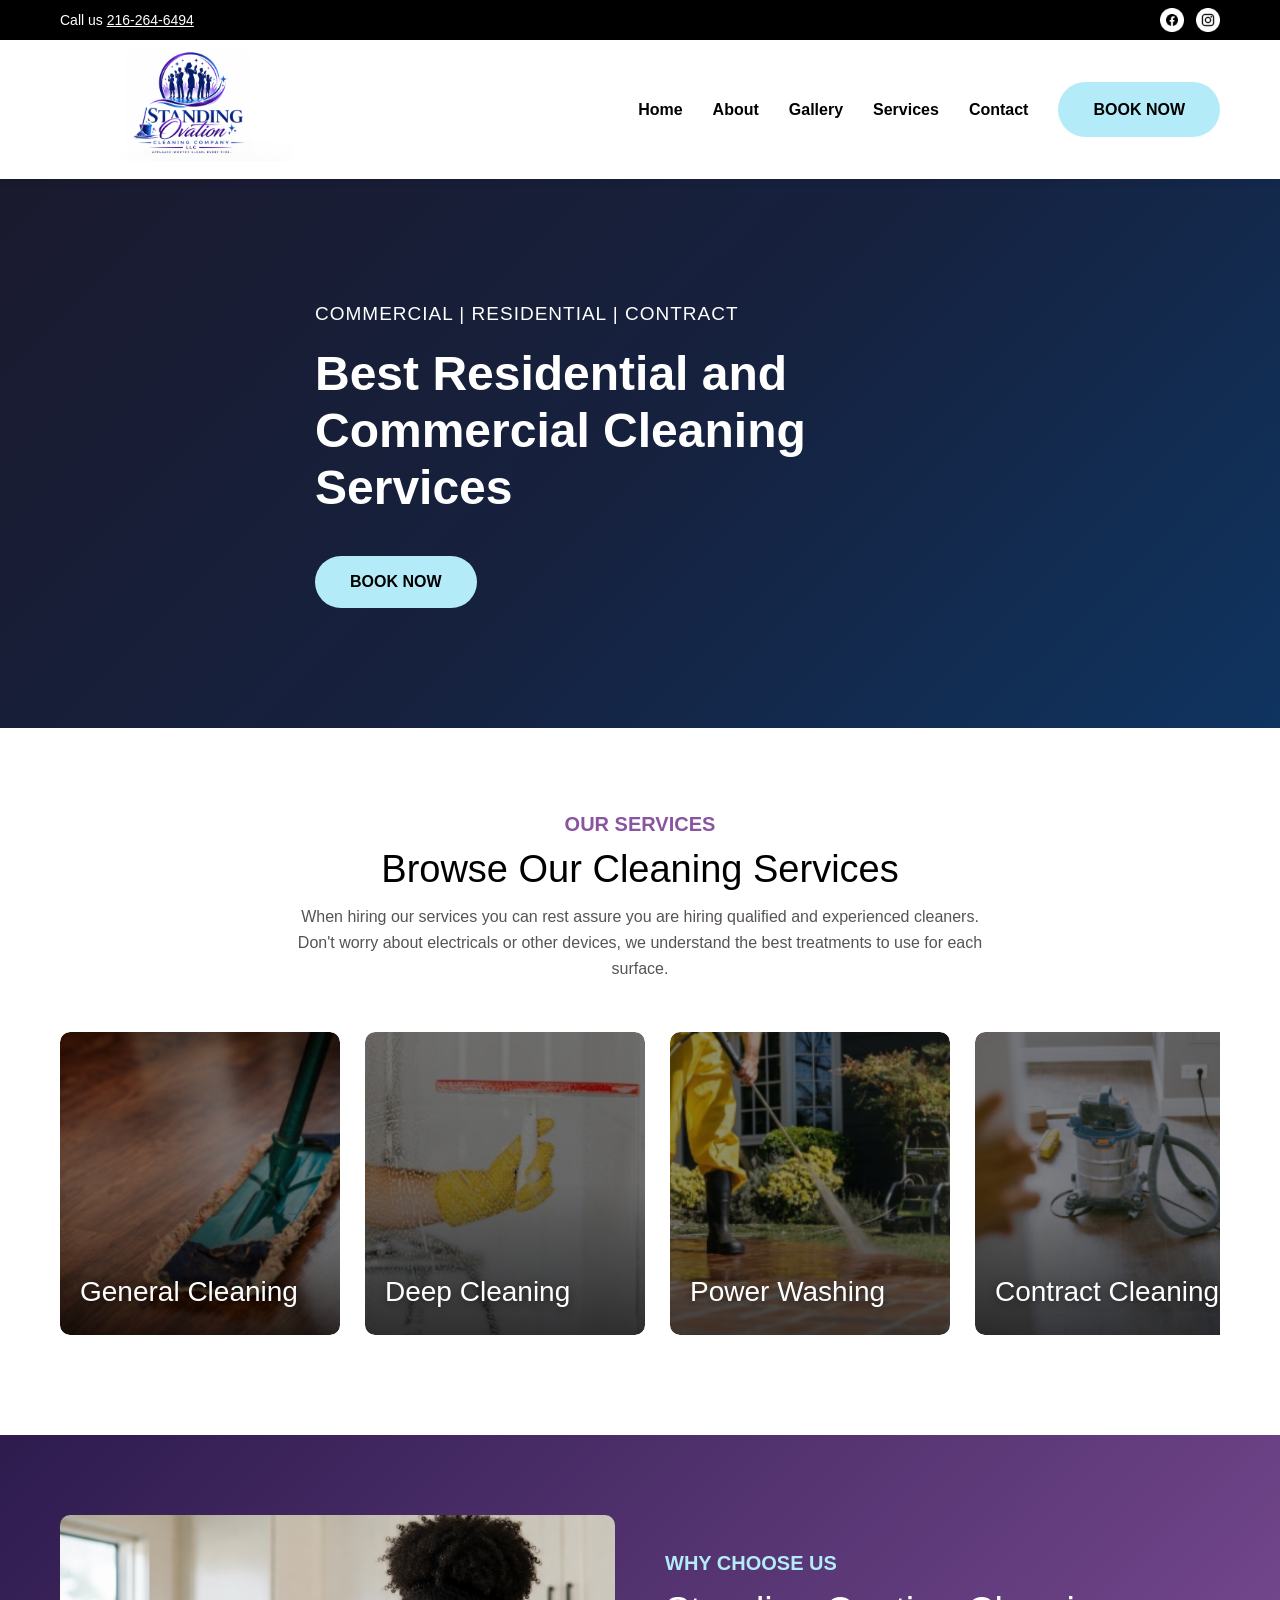
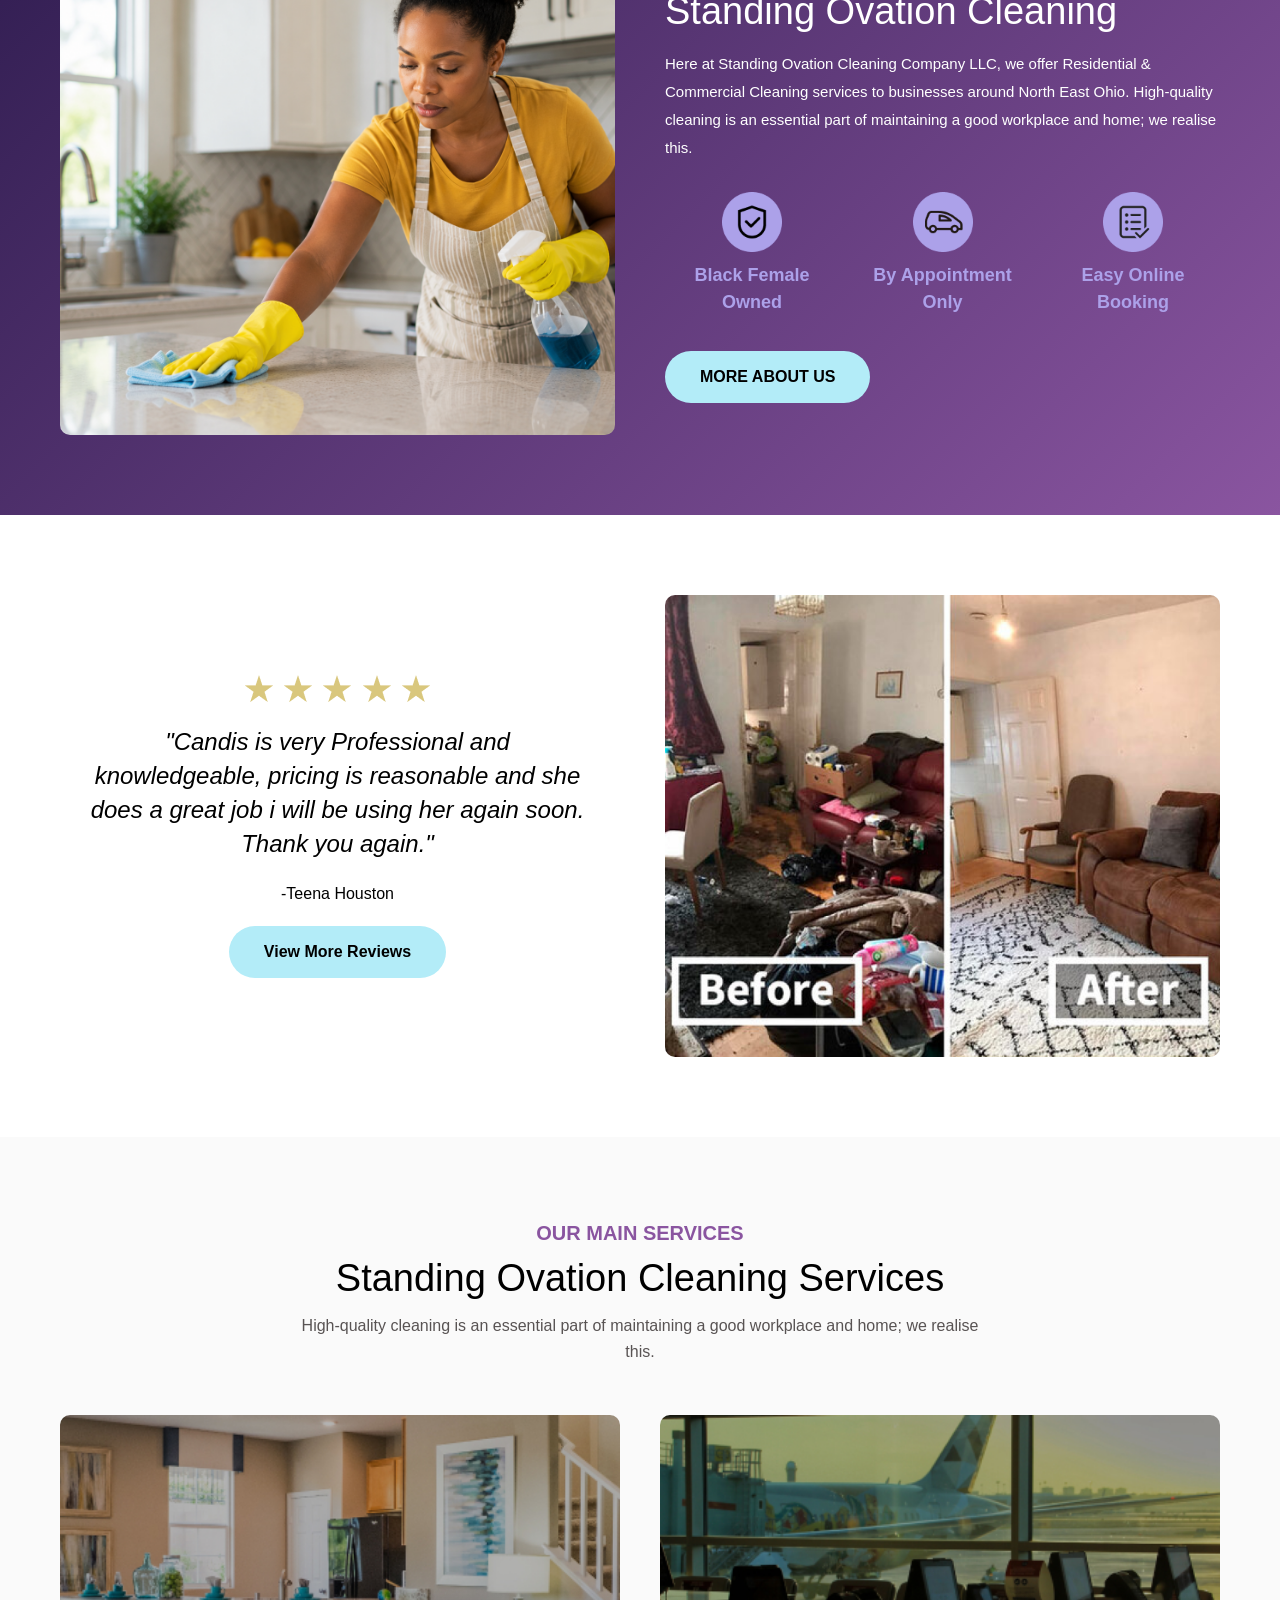
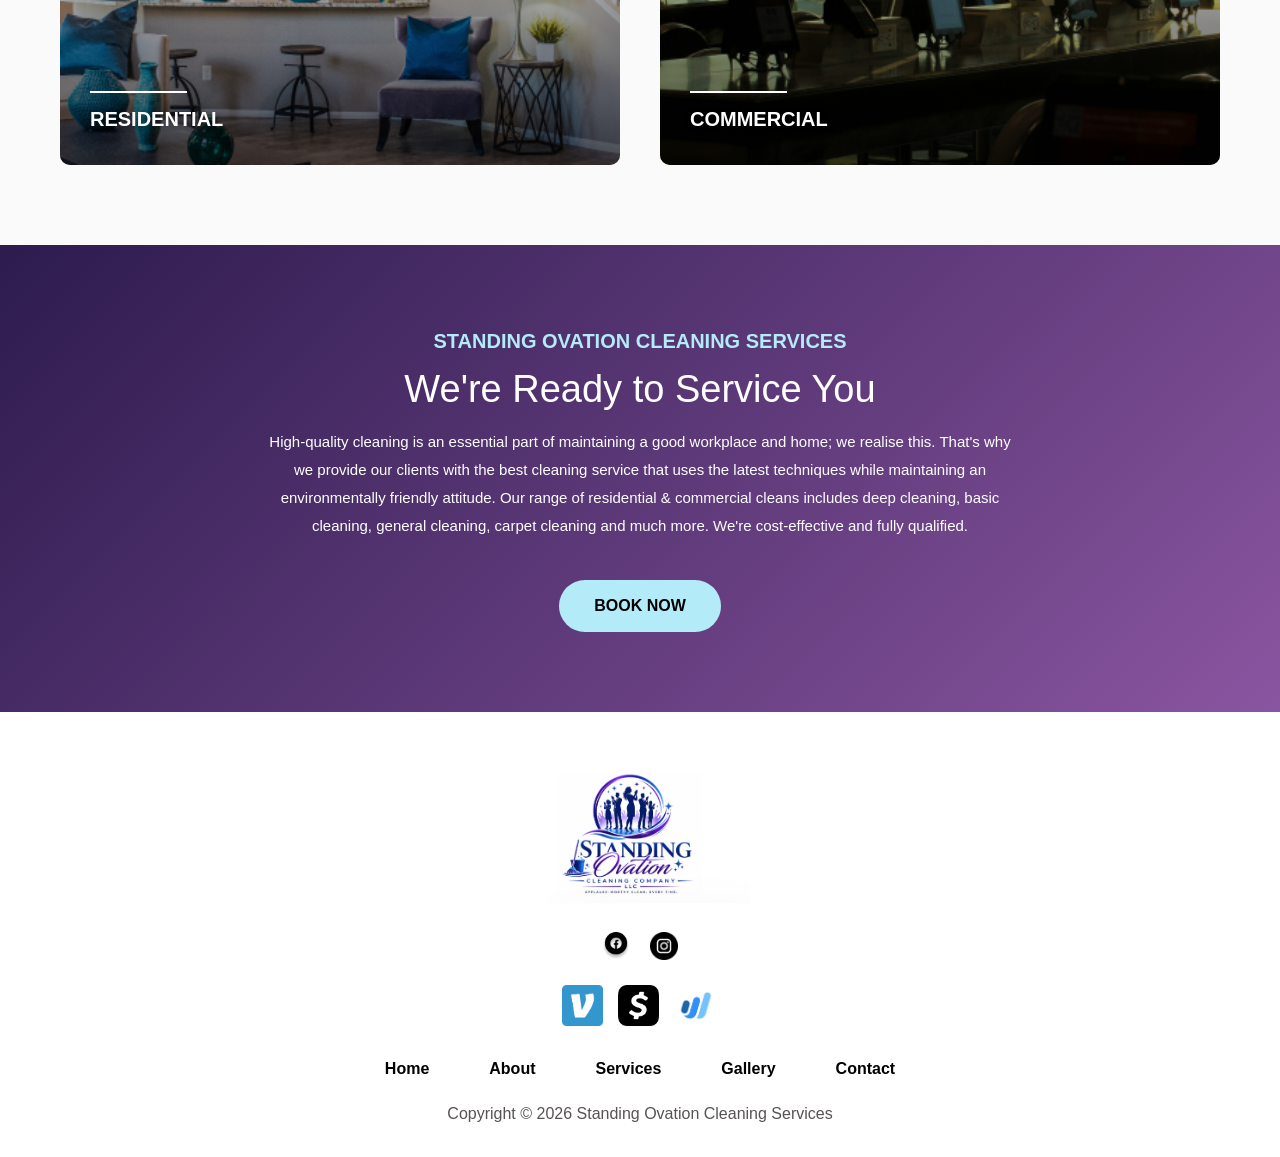
==== commit a090e3ca: "Remove Twitter social links from all pages Co-Authored-By: Claude Opus 4.6 (1M context) <noreply@ant" ====
--- a/index.html
+++ b/index.html
@@ -75,11 +75,6 @@
             </a>
           </li>
           <li>
-            <a href="https://twitter.com/intent/tweet?text=Standing+Ovation+Cleaning+Company+LLC&amp;url=https%3A%2F%2Fcleaningcompany.us" target="_blank" rel="noopener" aria-label="Twitter">
-              <img src="images/twitter.png" alt="Twitter icon" width="24" height="24">
-            </a>
-          </li>
-          <li>
             <a href="https://www.instagram.com/standingovation_cleaning/" target="_blank" rel="noopener" aria-label="Instagram">
               <img src="images/instagram.png" alt="Instagram icon" width="24" height="24">
             </a>
@@ -291,11 +286,6 @@
           </a>
         </li>
         <li>
-          <a href="https://twitter.com/intent/tweet?text=Standing+Ovation+Cleaning+Company+LLC&amp;url=https%3A%2F%2Fcleaningcompany.us" target="_blank" rel="noopener" aria-label="Twitter">
-            <img src="images/twitter-black.png" alt="Twitter icon" loading="lazy">
-          </a>
-        </li>
-        <li>
           <a href="https://www.instagram.com/standingovation_cleaning/" target="_blank" rel="noopener" aria-label="Instagram">
             <img src="images/instagram-black.png" alt="Instagram icon" loading="lazy">
           </a>
